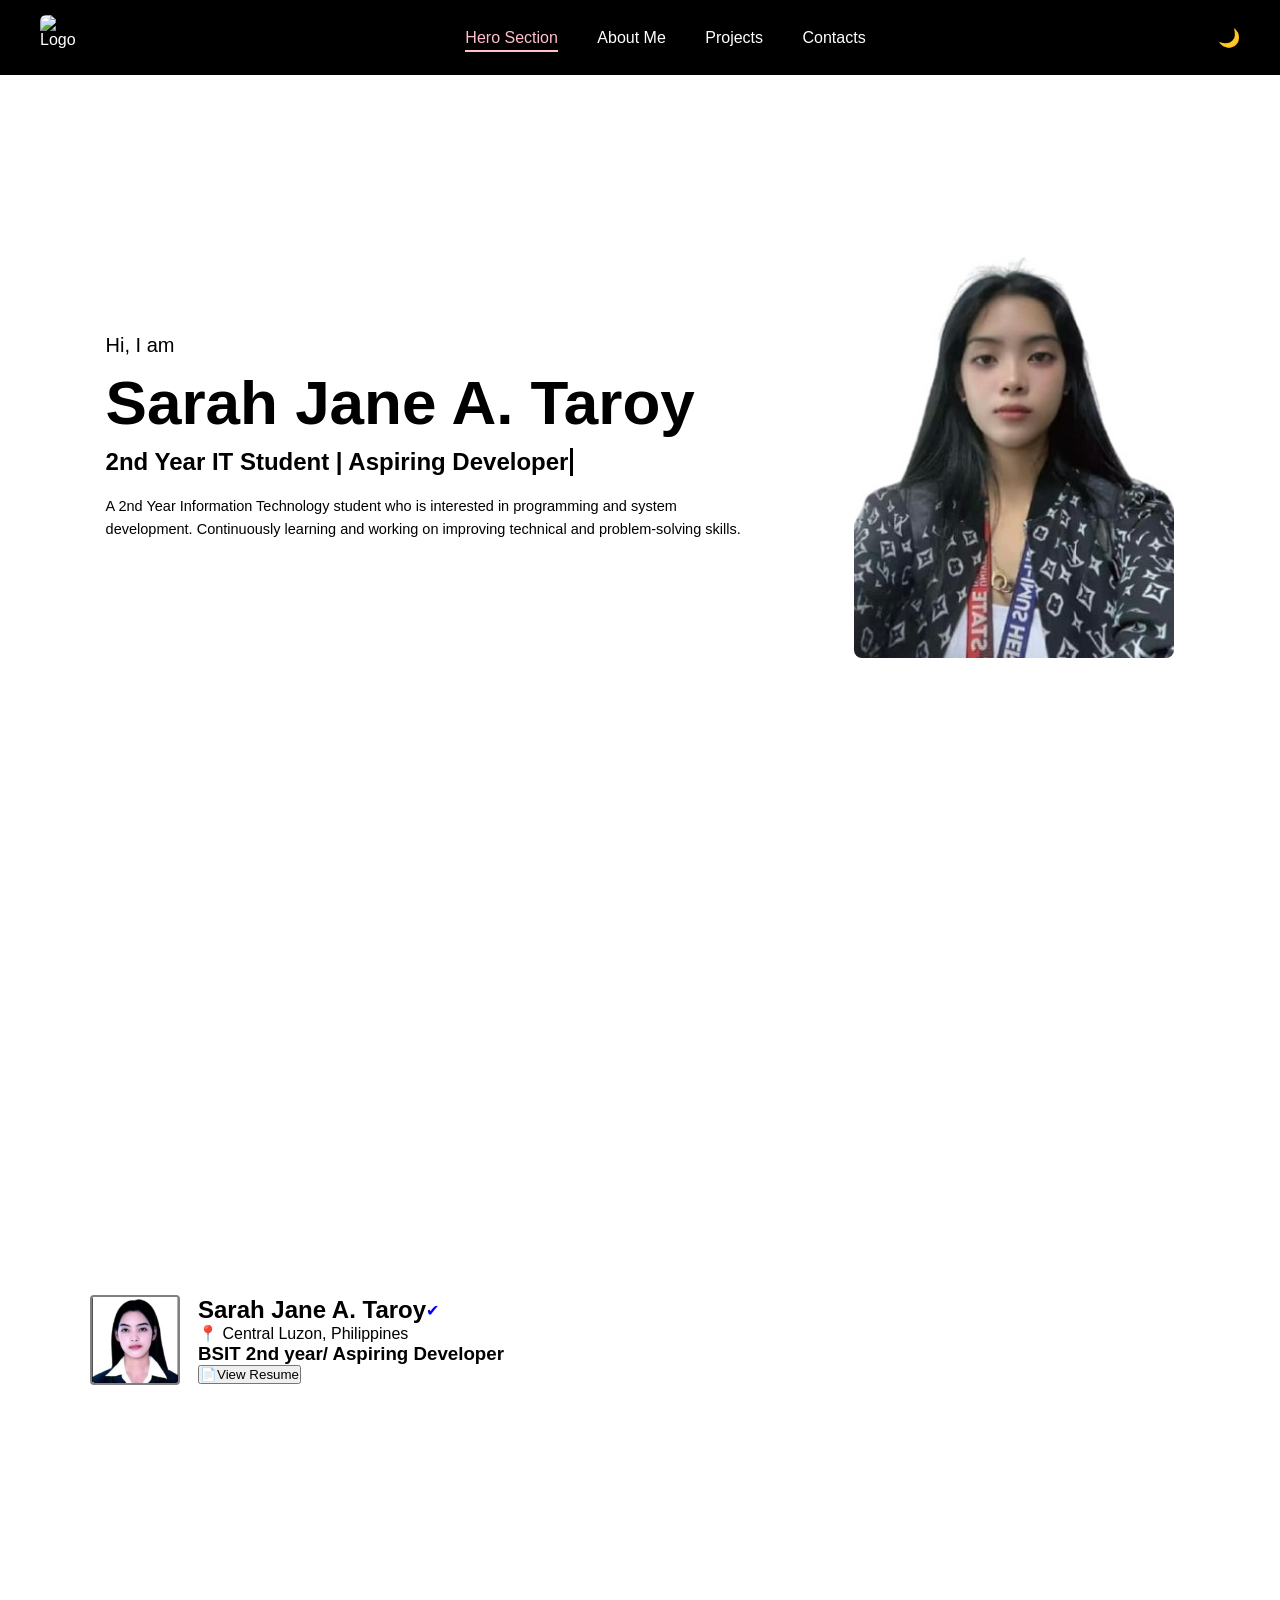
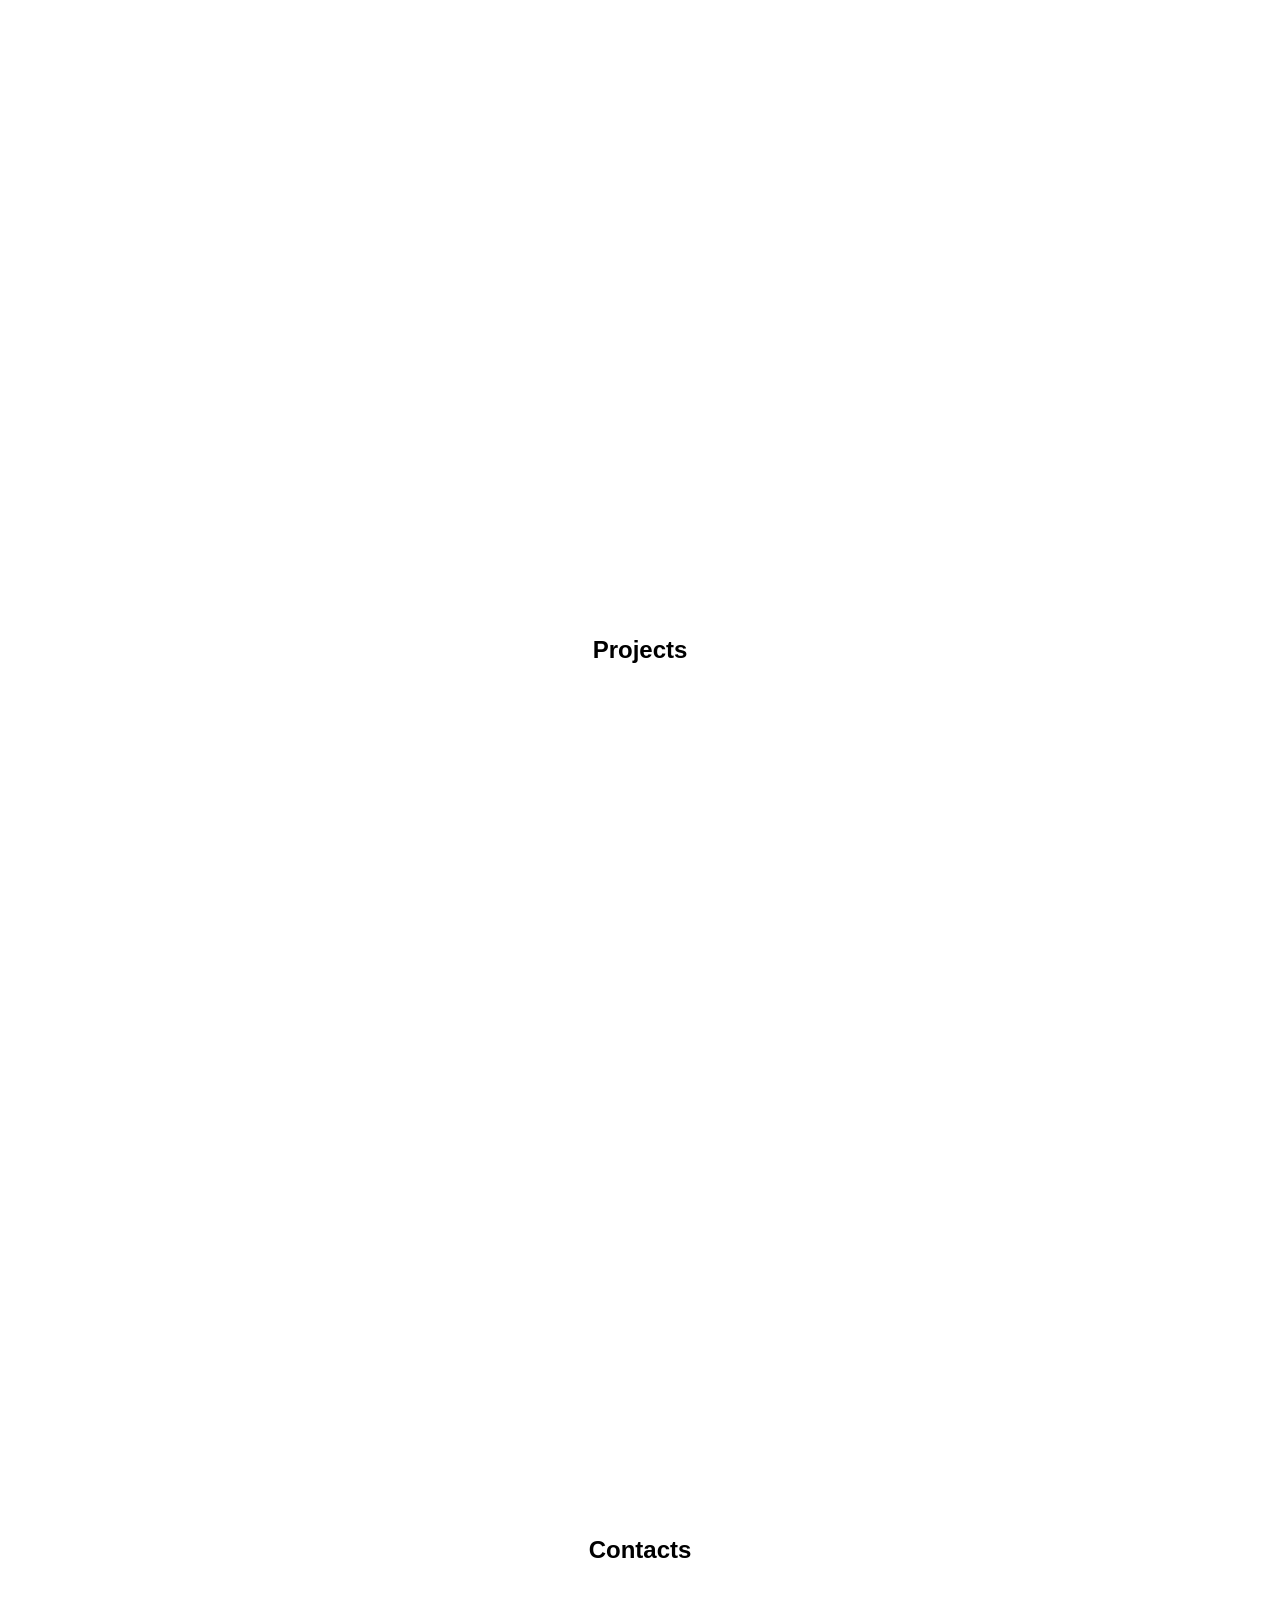
==== HeroSection.html @ 04fd535c "Fourth Commits, I already starting my About me" ====
<!DOCTYPE html>
<html lang="en">
<head>
  <meta charset="UTF-8">
  <meta name="viewport" content="width=device-width, initial-scale=1.0">
  <title>Portfolio Website</title>

  <link rel="stylesheet" href="HeroSection.css">
</head>

<body>

  <header>
    <!--Para sa logo ng nav--> 
    <div class="logo">
      <img src="sj.png" alt="Logo">
    </div>
    <!--Para sa Nav-->
    <nav>
      <a href="#hero" class="active">Hero Section</a>
      <a href="#about">About Me</a>
      <a href="#projects">Projects</a>
      <a href="#contacts">Contacts</a>
    </nav>

    <!--Dark Mode Buttton-->
    <div class="right">
      <button id="toggleTheme">🌙</button>
    </div>

  </header>

  <!--Left side-->
  <section id="hero">

    <div class="hero">

      <div class="hero-left">

        <p class="intro animate-left">Hi, I am</p>

        <h1 class="name animate-up">
          Sarah Jane A. Taroy
        </h1>

        <h3 class="role typing">
          2nd Year IT Student | Aspiring Developer
        </h3>

        <p class="desc animate-left delay">
          A 2nd Year Information Technology student who is interested
          in programming and system development. Continuously learning
          and working on improving technical and problem-solving skills.
        </p>

      </div>

      <!--Right side-->
      <div class="hero-right">
         <div class="image-box">
        <img src="Sarah.jpg" alt="Profile Picture">
         </div>
       </div>
    </div>
  </section>

  <!--About Section-->
  <section id="about">
    <div class="about-container"> 
      <div class="profile-top reveal">
        <img src="Jane.jpg" alt="">
        <div class="profile-info">

          <div class="name-row">
            <h1>Sarah Jane A. Taroy</h1>
            <span class="verified">✔</span>
          </div>

          <p class="location">📍 Central Luzon, Philippines</p>
          <h3>BSIT 2nd year/ Aspiring Developer</h3>

          <button class="resume-btn">
            📄View Resume
          </button>
          
        </div>
      </div>
    </div>
    
  </section>

  <!--Project Section-->
  <section id="projects">
    <h1>Projects</h1>
  </section>

  <!--Contact Section-->
  <section id="contacts">
    <h1>Contacts</h1>
  </section>

  <script src="HeroSection.js"></script>

</body>
</html>
---- HeroSection.css ----
* {
  margin: 0;
  padding: 0;
  box-sizing: border-box;
  font-family: Arial, sans-serif;
  scroll-behavior:smooth;
}
/*dark mode*/
body {
  background: white;
  color: black;
  transition: 0.4s ease;
  overflow-x:hidden;
}

/*Light mode*/
body.dark {
  background: black;
  color: white;
}

/*header*/
header {
  position: fixed;
  top: 0;
  left: 0;
  width: 100%;
  padding: 15px 40px;
  backdrop-filter:blur(10px);
  background: black;
  color:white;
  display: flex;
  justify-content: space-between;
  align-items: center;
  z-index: 100;
}
/*header light mode*/
body.dark header {
  background: #444444 !important;
  color: black;
}

/*logo*/
.logo {
  display: flex;
  align-items: center;
}

.logo img {
  width: 38px;
  height: 45px;
  object-fit: contain;
  border-radius: 6px;
  transition: 0.4s;
}

.logo img:hover {
  transform: scale(1.1) rotate(5deg);
}

/*right button*/
.right {
  display: flex;
  gap: 10px;
}
/*para sa dark mode*/
#toggleTheme {
  border: none;
  background: none;
  font-size: 18px;
  cursor: pointer;
  transition: 0.3s;
  color: white;
}

body.dark #toggleTheme {
  color: white;
}

#toggleTheme:hover {
  transform: rotate(180deg);
}

/*navigation*/
nav a {
  position: relative;
  color: white;
  text-decoration: none;
  margin-left: 35px;
  font-weight: 400;
  opacity:0;
  transform: translate(-20px);
  animation: navFade 0.8s forwards;
}
body.dark nav a {
  color: white;
}
nav a:nth-child(1) {
  animation-delay: 0.2s;
}
nav a:nth-child(2) {
  animation-delay: 0.4s;
}
nav a:nth-child(3) {
  animation-delay: 0.6s;
}
nav a:nth-child(4) {
  animation-delay: 0.8s;
}

@keyframes navFade {
  to {
    opacity: 1;
    transform: translateY(0);
  }
}

/*underline*/
nav a::after {
  content: "";
  position: absolute;
  left: 0;
  bottom: -6px;
  width: 0%;
  height: 2px;
  background: pink;
  transition: 0.4s ease;
}
/*ito yung nav pag ni click mag auto pink*/
nav a:hover {
  color: pink !important;
}
/*hover*/
nav a:hover::after {
  width: 100%;
}

/*active section*/
nav a.active::after {
  width: 100%;
}

nav a:hover,
nav a.active {
  color: pink;
}

/*sections ito yung parang line sa gilid*/
section {
  min-height: 100vh;
  display: flex;
  justify-content: center;
  align-items: center;
  background: white;
  transition: 0.4s ease;
  padding:50px 2%; /*para sa text at picture*/
}

/*light mode sections*/
body.dark section {
  background: black;
  color: white;
}

/*active nav fix still visible*/
body.dark nav a.active {
  color: pink;
}

/*Hero sections-----*/
.hero {
  display: flex;
  justify-content: space-between;
  align-items: center;
  padding: 80px;
  background: #fff;
  transition: 0.4s;
  width: 100%;
  gap:60px;
}

.hero:hover {
  transform: translateY(-3px);
}

/*left side*/
.hero-left {
  max-width: 650px; /*agwat ng text at img*/
}

/*hero text*/
.intro {
  font-size: 20px;
  margin-bottom: 10px;
}

.name {
  font-size: 62px;
  font-weight: bold;
  margin-bottom: 10px;
}

 .role {
  font-size: 24px;
  font-weight: 600;
  margin-bottom: 15px;
  color: black;
  white-space: nowrap;
  overflow: hidden;
  border-right:3px solid black;
  width:0;
  display:inline-block;
  animation: typing 4s steps(40, end) forwards,
  blink .7s infinite;
}
body.dark .role {
  color: white;
  border-right: 3px solid white;
}

.desc {
  font-size: 19px;
  line-height: 1.8;
  color: #555;
}

.animate-left {
  opacity: 0;
  transform: translateX(-60px);
  animation: slideLeft 1s ease forwards;
}

.animate-up {
  opacity: 0;
  transform: translateY(50px);
  animation: slideUp 1s ease forwards;
}

.delay {
  animation-delay: 0.8s;
}

@keyframes slideLeft {
  to {
    opacity: 1;
    transform: translateX(0);
  }
}

@keyframes slideUp {
  to {
    opacity: 1;
    transform: translateY(0);
  }
}

/*typings and blink*/
@keyframes typing {
  from {
    width: 0;
  }

  to {
    width: 35ch;
  }
}

@keyframes blink {
  50% {
    border-color: transparent;
  }
}
/*para sa font size*/
.hero-left .desc {
  font-size: 14.5px;
  color: black;
  line-height: 1.6;
  margin-bottom: 25px;
}

/*right image*/
.hero-right img {
  width: 320px;
  height: 420px;
  object-fit: cover;
  border-radius: 8px;
  transition: transform 0.3s ease;
}

.hero-right img:hover {
  transform: scale(1.05) rotate(-1deg);
}

/*dark mode, at may line sa gilid*/
body.dark .hero {
  background: black;
}

body.dark .hero .desc {
  color: #ccc;
}

/*responsive*/
@media (max-width: 768px) {
  .hero {
    flex-direction: column-reverse;
    text-align: center;
  }
  .name {
    font-size:18px;
    margin:auto;
  }

  .image-box{
    width:260px;
    height:340px;
  }
  nav{
    display:none;
  }
}

/*ABOUT SECTION-----------------*/
/*Container to ng buong AS*/
#about{
  min-height:100vh;
  display:flex;
  justify-content:center;
  align-items:center;
  padding:80px 5%;
}

/*Main Container(Wrapper ng buong content sa AS)*/
.about-container{
  width:100%;
  max-width:1100px;
  margin:auto;
}

/*Profile Top(Top part: image + name +info)*/
.profile-top{
  display:flex;
  align-items:center;
  gap:18px;
  margin-bottom:20px;

  opacity:0;
  transform:translateY(-40px);
  animation:fadeDown 1s ease forwards;
}

/*Profile Image*/
.profile-top img{
  width:90px;
  height:90px;
  object-fit:cover;
  border:2px solid gray;
  border-radius:4px;
  transition:0.4s;
}

/*for hover effect sa image*/
.profile-top img:hover{
  transform:scale(1.05);
}
/*Name para sa check icon container*/
.name-row{
  display:flex;
  align-items:center;
  gab:10px;
}

.verified{
  color:Blue;

}

@keyframes fadeDown {
  from{
    opacity:0;
    transform:translateY(-40px);
  }

  to{
    opacity:1;
    transform:translateY(0);
  }
}

@media(max-width:900px){
  .name-row{
    justify-content:center;
  }
}
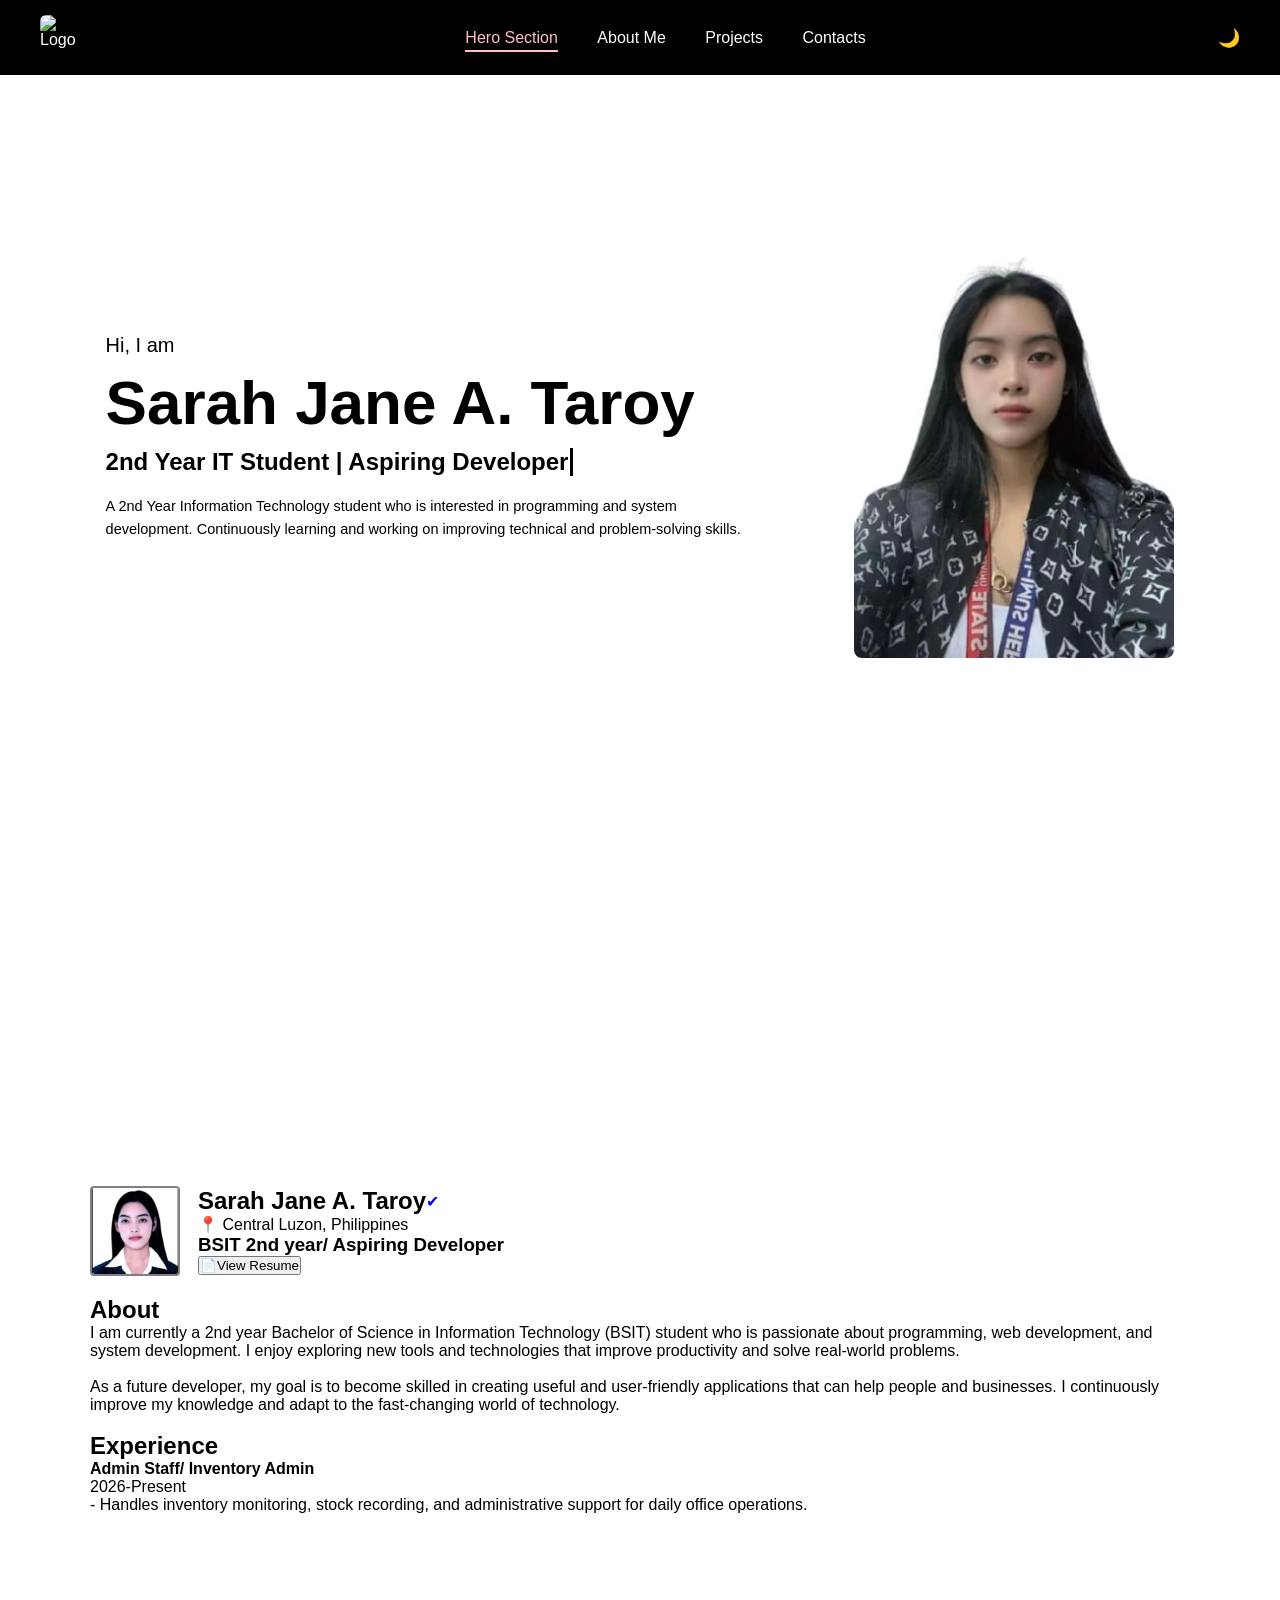
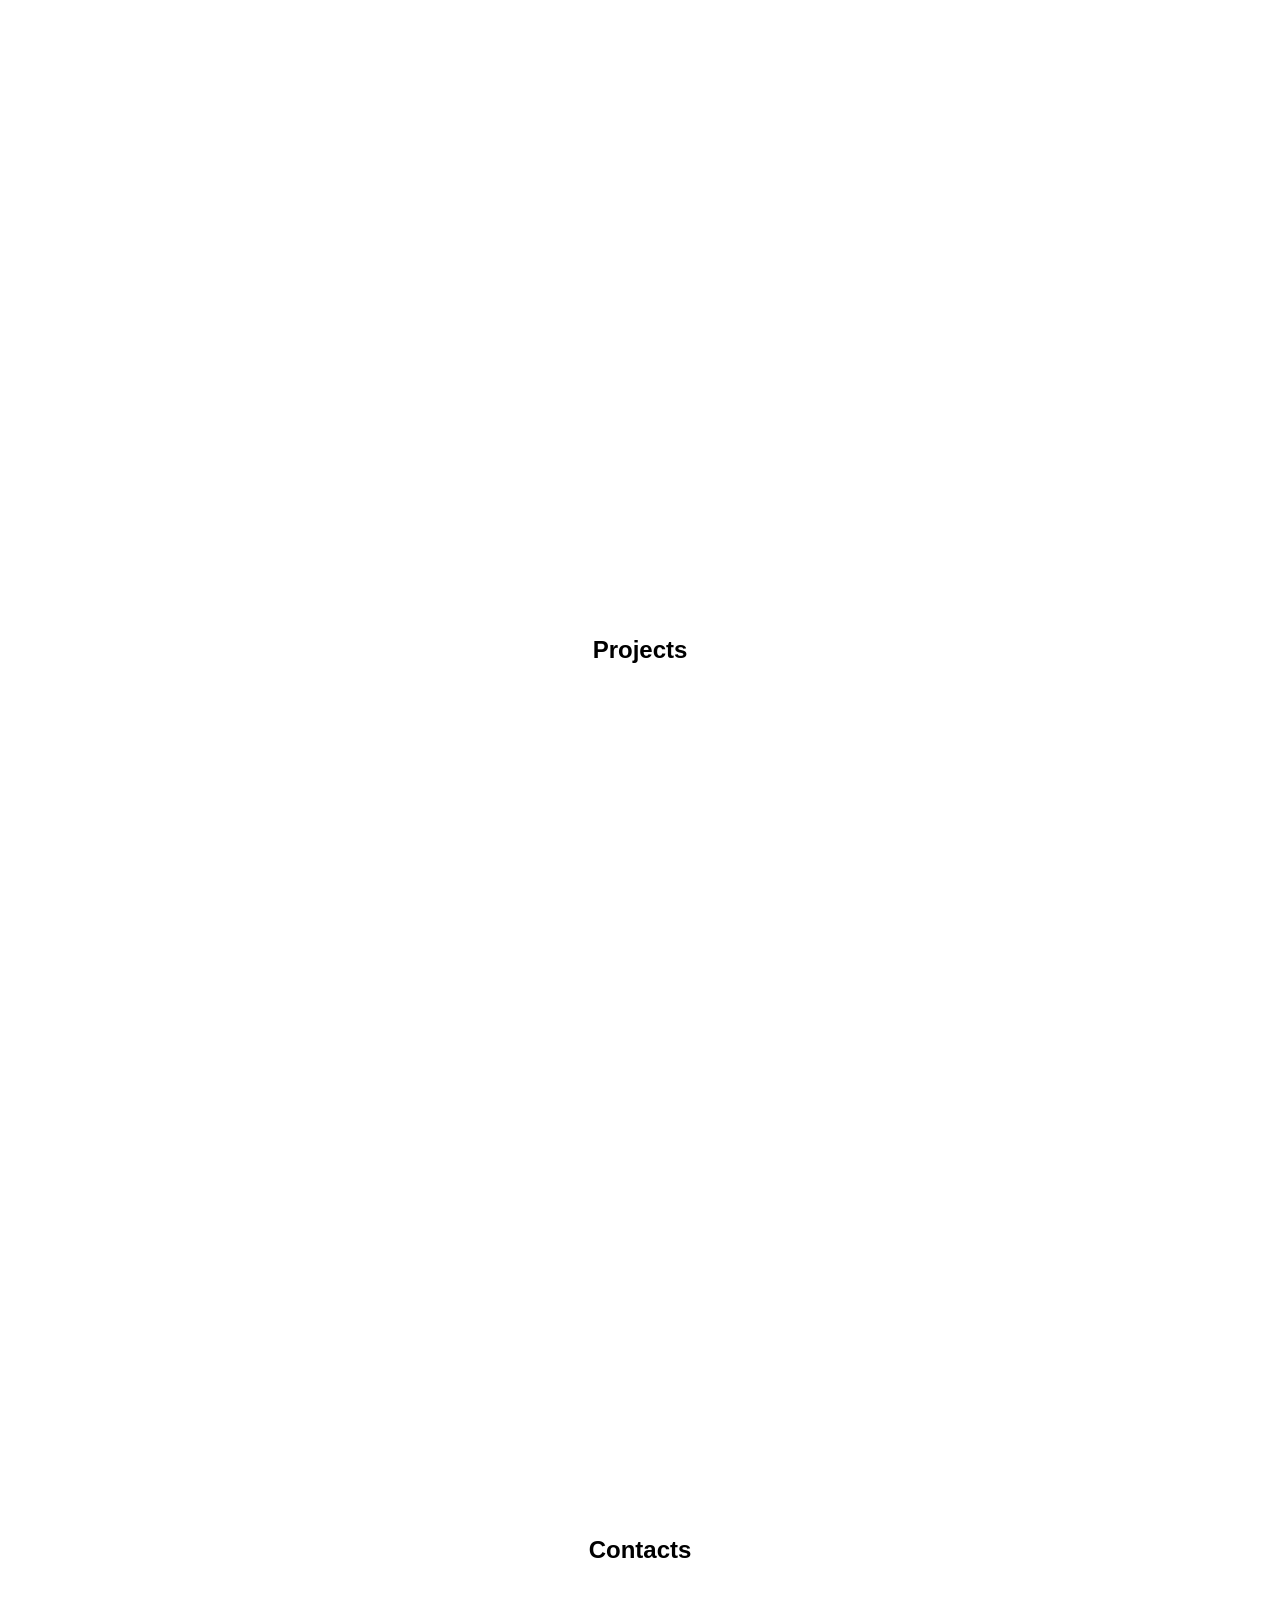
==== commit 2d829a23: "Fifth Commits, About and Experience" ====
--- a/HeroSection.html
+++ b/HeroSection.html
@@ -85,6 +85,39 @@
           
         </div>
       </div>
+      
+      <div class="about-grid">
+        <div class="about-card reveal-left">
+         <h2>About</h2>
+         
+         <p>
+           I am currently a 2nd year Bachelor of Science in
+          Information Technology (BSIT) student who is passionate
+          about programming, web development, and system development.
+          I enjoy exploring new tools and technologies that improve
+          productivity and solve real-world problems.
+         </p>
+
+         <br>
+         <p>
+          As a future developer, my goal is to become skilled in
+          creating useful and user-friendly applications that can
+          help people and businesses. I continuously improve my
+          knowledge and adapt to the fast-changing world of technology.
+         </p>
+         <br>
+         <h2>Experience</h2>
+         <h4>Admin Staff/ Inventory Admin</h4>
+         <span>2026-Present</span>
+         <br>
+         <p>
+           - Handles inventory monitoring, stock recording,
+          and administrative support for daily office operations.
+         </p>
+        </div>
+        
+
+      </div>
     </div>
     
   </section>
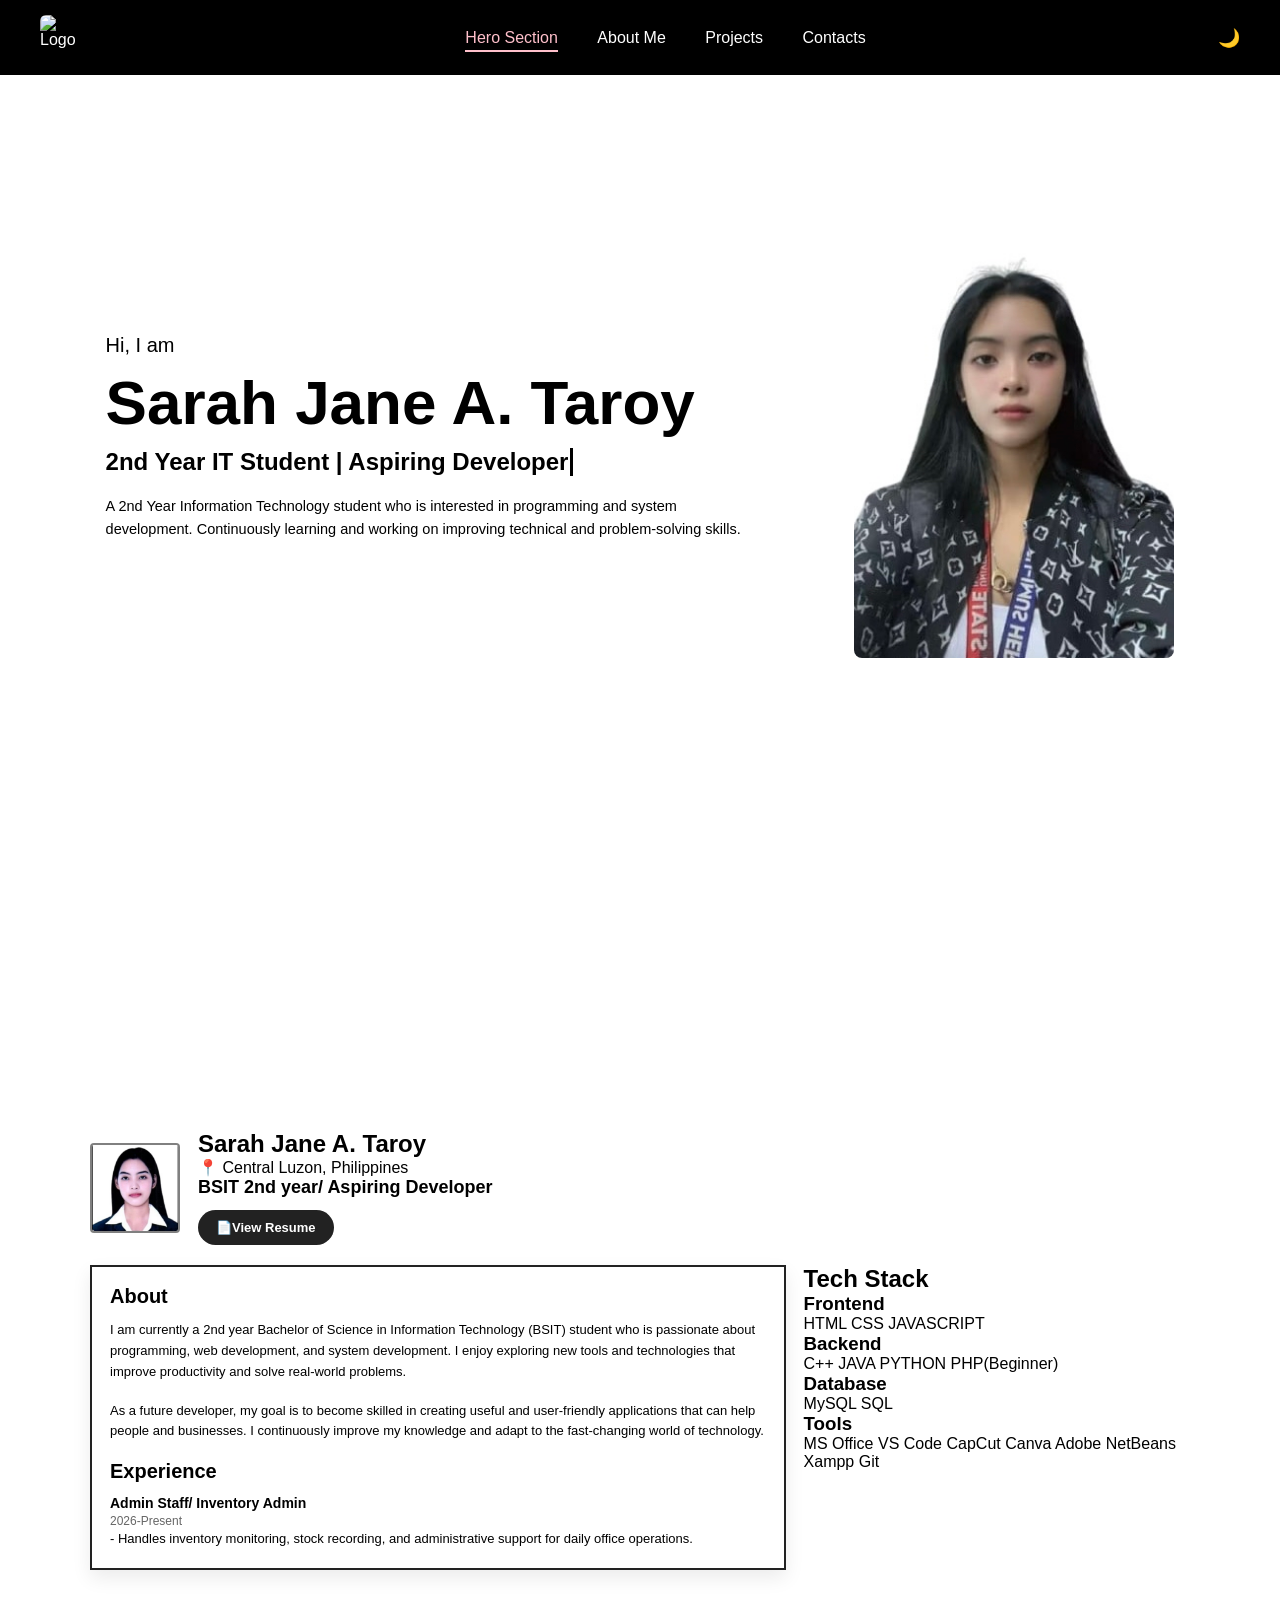
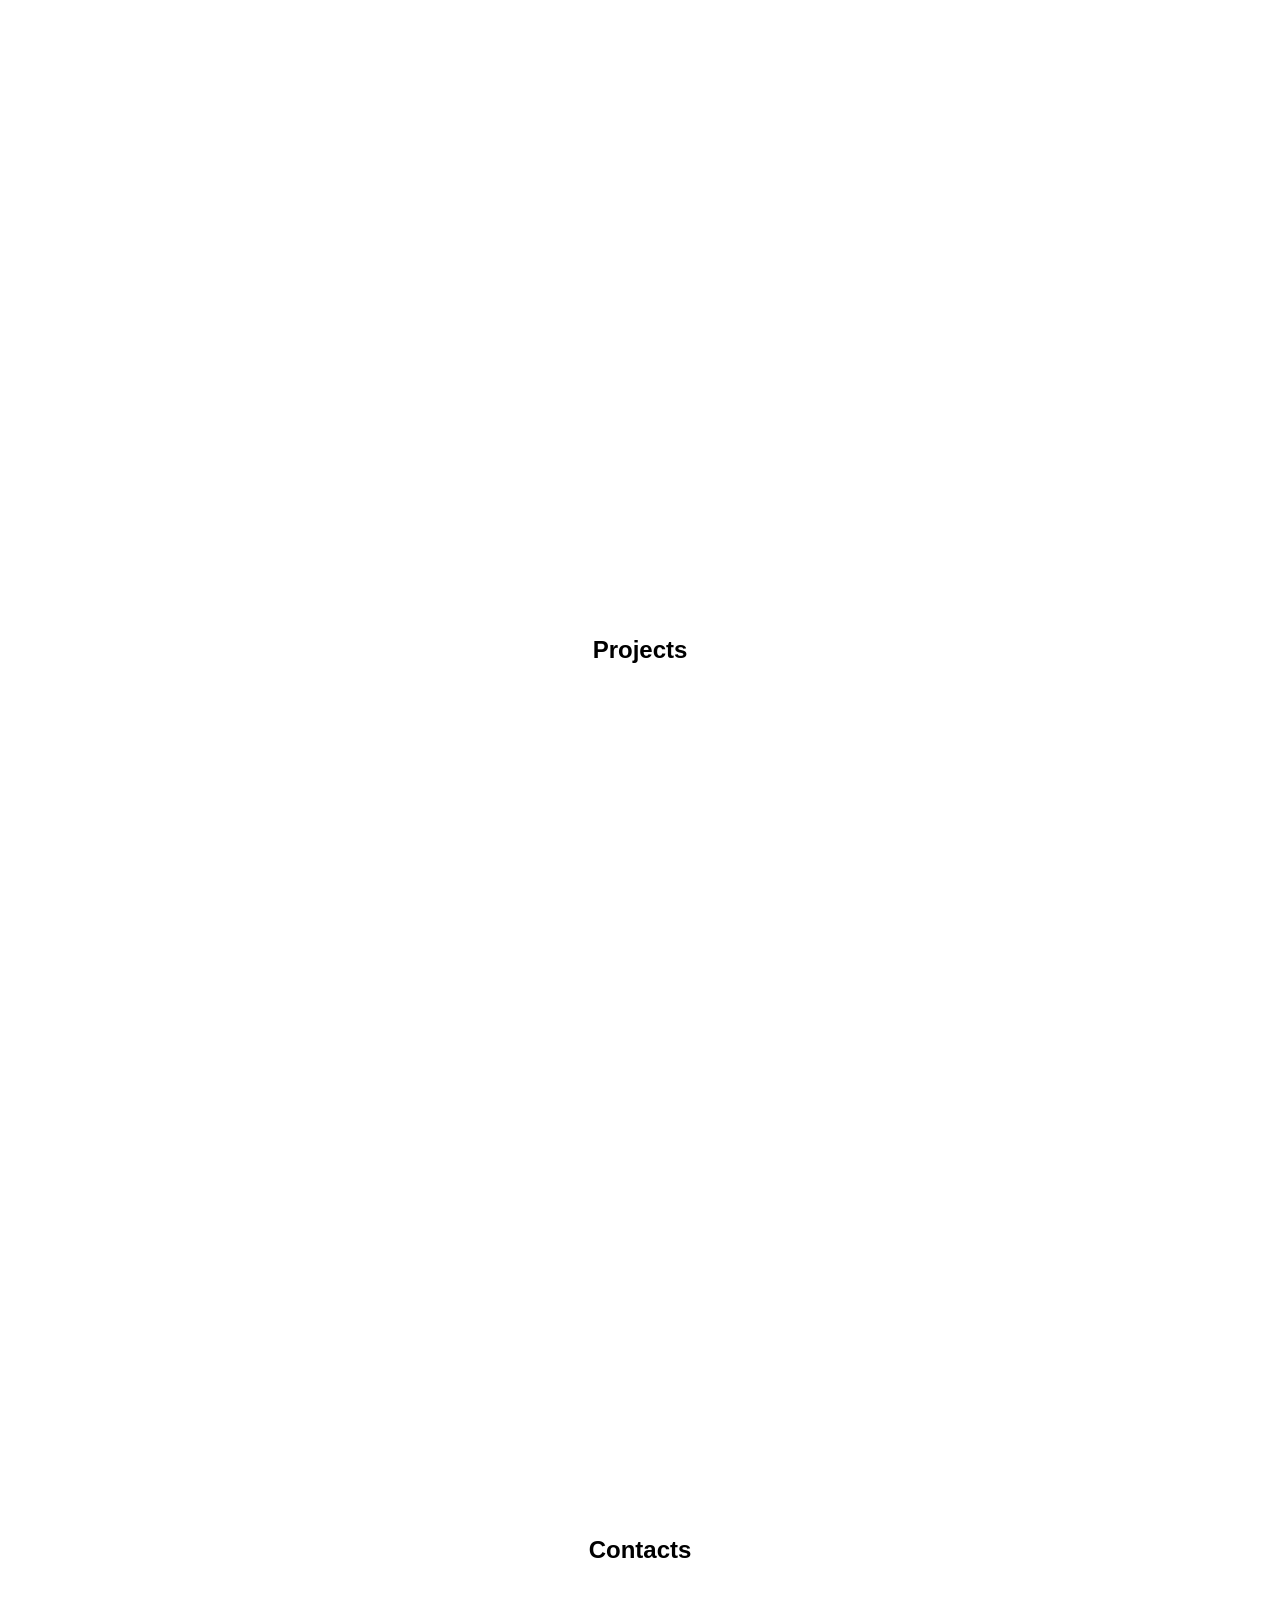
==== commit 051f8f9b: "Seven Commits,About me(Tools)" ====
--- a/HeroSection.html
+++ b/HeroSection.html
@@ -116,6 +116,54 @@
          </p>
         </div>
         
+        <div class="tech-card reveal-right">
+          <h2>Tech Stack</h2>
+      
+          <div class="stack-group">
+            <h3>Frontend</h3>
+
+            <div class="tags">
+              <span>HTML</span>
+              <span>CSS</span>
+              <span>JAVASCRIPT</span>     
+            </div>
+          </div>
+
+          <div class="stack-group">
+           <h3>Backend</h3>
+
+           <div class="tags">
+            <span>C++</span>
+            <span>JAVA</span>
+            <span>PYTHON</span>
+            <span>PHP(Beginner)</span>
+           </div>
+          </div>
+
+          <div class="stack-group">
+            <h3>Database</h3>
+
+            <div class="tags">
+              <span>MySQL</span>
+              <span>SQL</span>
+            </div>
+          </div>
+          
+          <div class="stack-group">
+            <h3>Tools</h3>
+            <div class="tags">
+              <span>MS Office</span>
+              <span>VS Code</span>
+              <span>CapCut</span>
+              <span>Canva</span>
+              <span>Adobe</span>
+              <span>NetBeans</span>
+              <span>Xampp</span>
+              <span>Git</span>
+            </div>
+          </div>
+         
+        </div>
 
       </div>
     </div>
--- a/HeroSection.css
+++ b/HeroSection.css
@@ -363,16 +363,144 @@
 .profile-top img:hover{
   transform:scale(1.05);
 }
+/*Profile Info Text---------
+Name Text*/
+.profile-info h1{
+  font-size:24px;
+  opacity:0;
+  transform:translateX(-40px);
+  animation:slideLeft 1s ease forwards;
+  animation-delay:.3s;
+}
 /*Name para sa check icon container*/
 .name-row{
   display:flex;
   align-items:center;
-  gab:10px;
+  gap:10px;
 }
 
 .verified{
   color:Blue;
-
+  font-size:18px;
+  opacity:0;
+  transform:scale(0);
+  animation:zoomIn .6s ease forwards;
+  animation-delay:.8s;
+}
+
+/*location text, gray*/
+body.dark .location{
+  color:#ccc;
+}
+/*for subtitle bsit 2nd year*/
+.profile-info h3{
+  font-size:18px;
+  opacity:0;
+  transform:translateX(-30px);
+  animation:slideLeft 1s ease forwards;
+  animation-delay:.7s;
+}
+
+.resume-btn{
+  margin-top:12px;
+  padding:10px 18px;
+  border:none;
+  border-radius:30px;
+
+  background:#222;
+  color:white;
+
+  cursor:pointer;
+
+  font-size:13px;
+  font-weight:bold;
+
+  transition:0.3s;
+
+  opacity:0;
+  transform:translateY(20px);
+  animation:fadeUp 1s ease forwards;
+  animation-delay:1s;
+
+}
+
+/*para sa button*/
+.resume-btn:hover{
+  transform:translateY(-3px);
+  background:#444;
+}
+
+/*Grid Layout------------*/
+/*layout ng About + Tech */
+.about-grid{
+  display:grid;
+  grid-template-columns:1.8fr 1fr;
+
+  grid-template-areas:
+  "about tech"
+  "about tech";
+
+  gap:18px;
+}
+
+/*About Card--------------*/
+/*sa left side (About text + Experience)*/
+
+.about-card{
+  grid-area:about;
+
+  border:2px solid #222;
+  padding:18px;
+
+  background:white;
+  box-shadow:0 8px 18px rgba(0,0,0,0.08);
+  transition:0.4s;
+}
+
+/* para sa dark mode */
+body.dark .about-card{
+  background:#111;
+  border:2px solid #444;
+}
+
+/* Hover effect */
+.about-card:hover{
+  transform:translateY(-6px);
+}
+
+/*sa About text */
+.about-card p{
+  line-height:1.6;
+  font-size:13px;
+
+  opacity:0;
+  transform:translateX(-40px);
+  animation:slideLeft 1s ease forwards;
+  animation-delay:.6s;
+}
+
+/*Experience Section--------------*/
+/*Experience title*/
+.about-card h2{
+  font-size:20px;
+  margin-bottom:12px;
+
+  opacity:0;
+  transform:translateY(20px);
+  animation:fadeUp 1s ease forwards;
+  animation-delay:.3s;
+}
+
+/*Job title*/
+.about-card h4{
+  font-size:14px;
+  margin-top:10px;
+}
+
+/*Yr text*/
+.about-card span{
+  font-size:12px;
+  color:#666;
 }
 
 @keyframes fadeDown {
@@ -387,9 +515,28 @@
   }
 }
 
+@keyframes fadeUp{
+  to{
+    opacity:1;
+    transform:translateY(0);
+  }
+}
+
 @media(max-width:900px){
   .name-row{
     justify-content:center;
   }
-}
-
+
+  .about-gid{
+    grid-template-columns:1fr;
+    grid-template-areas:
+    "about"
+    "tech";
+  }
+
+  .profile-top{
+    flex-direction:column;
+    text-align:center;
+  }
+}
+
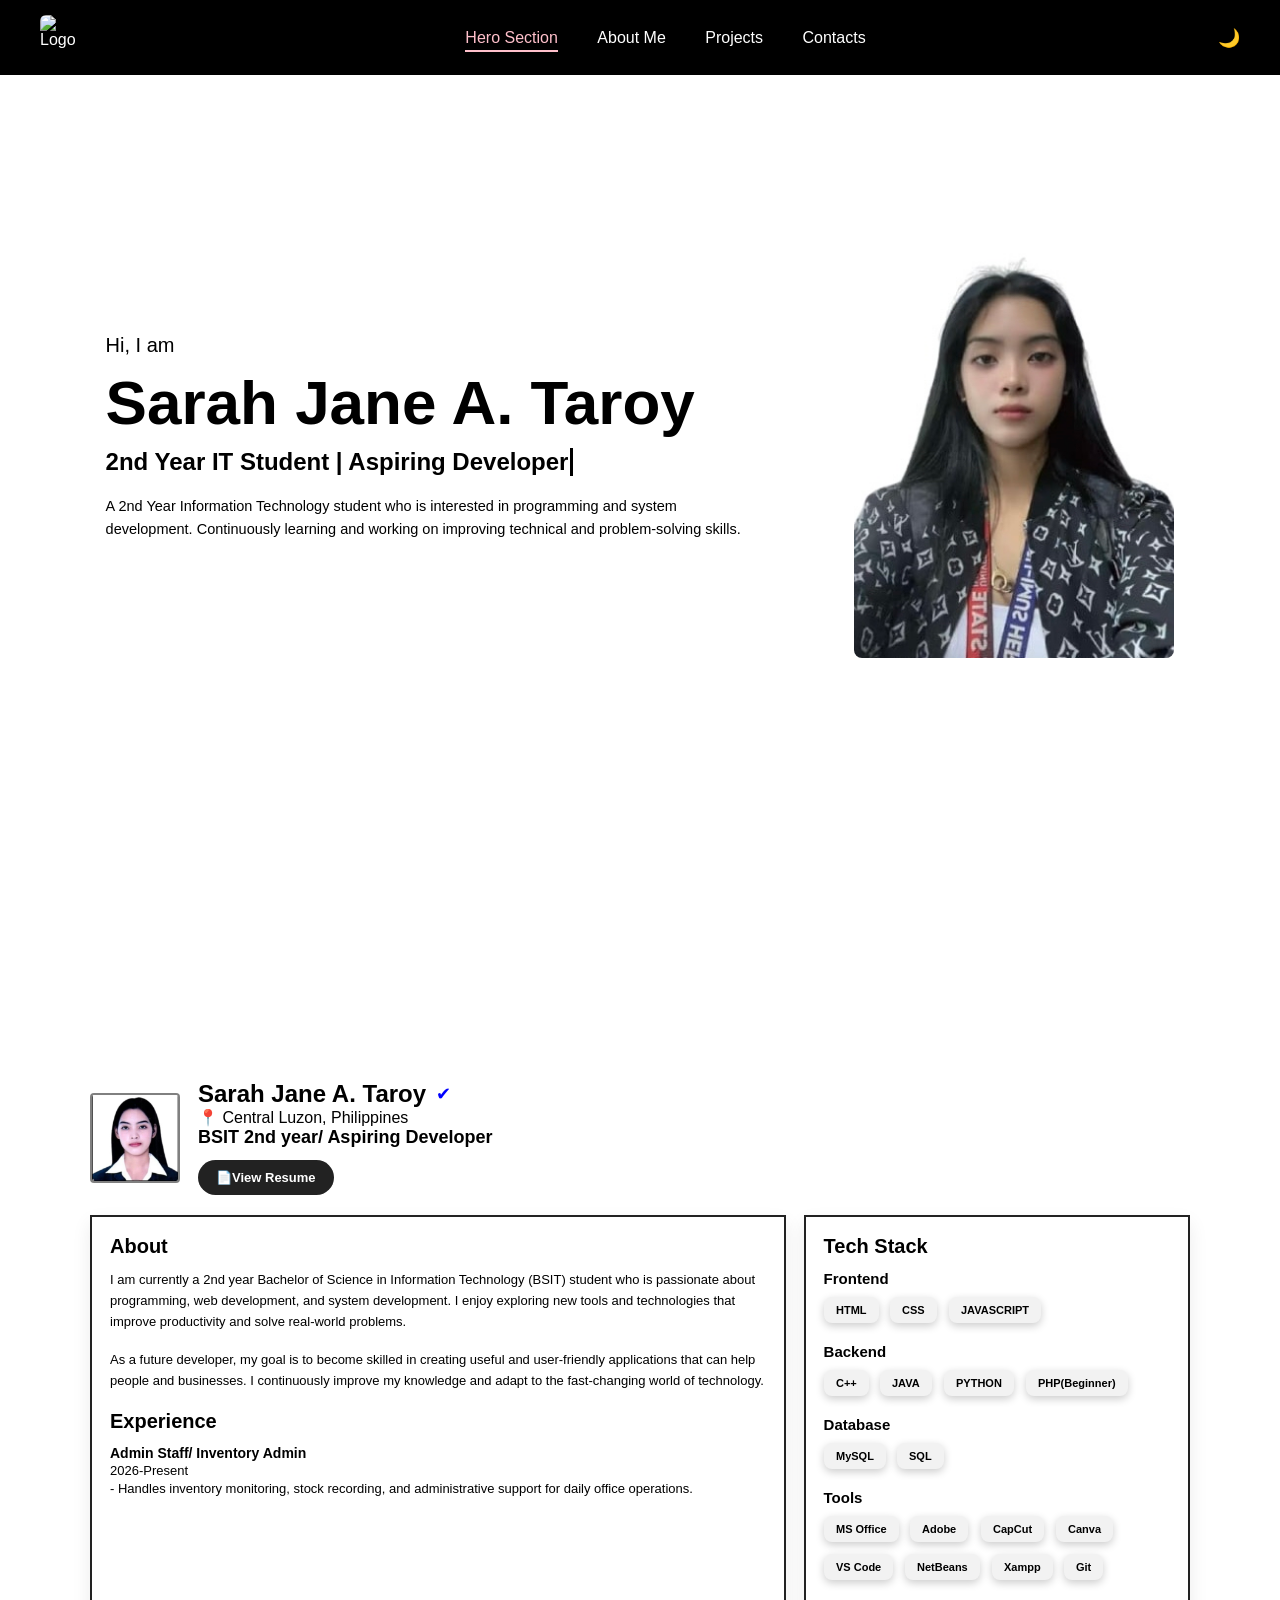
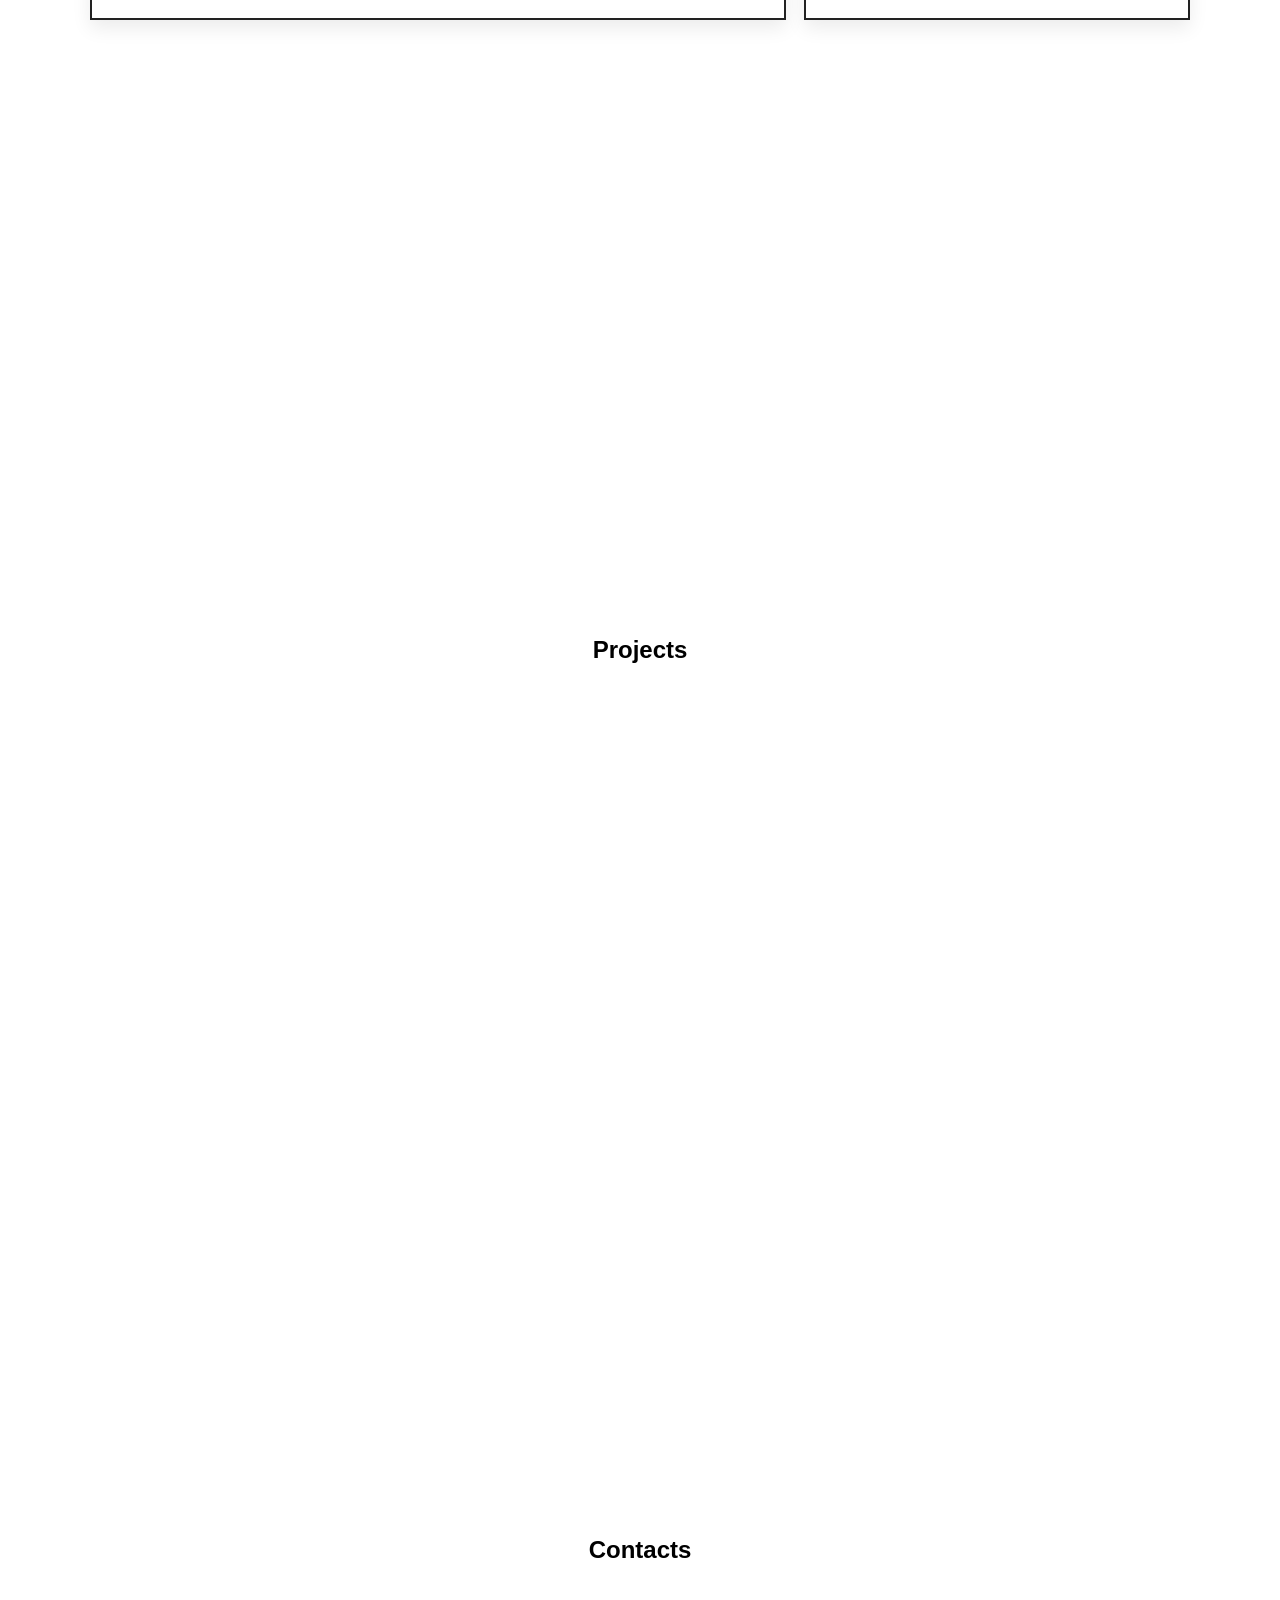
==== commit 48824d4d: "Eight Commits, About me (Tools)" ====
--- a/HeroSection.html
+++ b/HeroSection.html
@@ -153,10 +153,10 @@
             <h3>Tools</h3>
             <div class="tags">
               <span>MS Office</span>
-              <span>VS Code</span>
+              <span>Adobe</span>
               <span>CapCut</span>
               <span>Canva</span>
-              <span>Adobe</span>
+              <span>VS Code</span>
               <span>NetBeans</span>
               <span>Xampp</span>
               <span>Git</span>
--- a/HeroSection.css
+++ b/HeroSection.css
@@ -497,11 +497,95 @@
   margin-top:10px;
 }
 
-/*Yr text*/
+/*Yr text exp*/
 .about-card span{
-  font-size:12px;
-  color:#666;
-}
+  font-size:13px;
+  color:black;
+}
+
+body.dark .about-card span{
+  color:white;
+}
+
+/*Tech Card---------------------*/
+/*for right side (skills)*/
+.tech-card{
+  grid-area:tech;
+
+  border:2px solid #222;
+  padding:18px;
+  background:white;
+
+  box-shadow:0 8px 18px rgba(0,0,0,0.08);
+  transition:0.4s;
+}
+
+/*for dark mode*/
+body.dark .tech-card{
+  background:#111;
+  border:2px solid #444;
+}
+
+/*hover*/
+.tech-card:hover{
+  transform:translateY(-6px);
+}
+
+/*Tech section title*/
+.tech-card h2{
+  font-size:20px;
+  margin-bottom:12px;
+}
+/*Stack Group-----------------*/
+.stack-group{
+  margin-bottom:20px;
+}
+
+/*Title*/
+.stack-group h3{
+  margin-bottom:10px;
+  font-size:15px;
+
+  opacity:0;
+  transform:translateX(30px);
+  animation:slideRight 1s ease forwards;
+}
+/*for skill tags container */
+.tags{
+  display:flex;
+  flex-wrap:wrap;
+  gap:12px;
+}
+
+/*ito yung individual skill box */
+.tags span{
+  padding:7px 12px;
+  border-radius:8px;
+  background:#f2f2f2;
+  font-weight:bold;
+  font-size:11px;
+
+  box-shadow:0 3px 8px rgba(0,0,0,0.2);
+  transition:0.3s;
+  opacity:0;
+  transform:scale(0);
+  animation:zoomIn .6s ease forwards;
+}
+
+/*Animation*/
+.tags span:nth-child(1){animation-delay:.3s;}
+.tags span:nth-child(2){animation-delay:.5s;}
+.tags span:nth-child(3){animation-delay:.7s;}
+.tags span:nth-child(4){animation-delay:.9s;}
+
+/*Hover ng skill*/
+.tags span:hover{
+  transform:scale(1.08);
+  background:#222;
+  color:white;
+}
+
+/*Animations------------------------------*/
 
 @keyframes fadeDown {
   from{
@@ -522,6 +606,35 @@
   }
 }
 
+@keyframes slideLeft{
+  to{
+    opacity:1;
+    transform:translateX(0);
+  }
+}
+
+@keyframes slideRight{
+  to{
+    opacity:1;
+    transform:translateX(0);
+  }
+}
+
+@keyframes fadeDown{
+  to{
+    opacity:1;
+    transform:translateY(0);
+  }
+}
+
+@keyframes zoomIn{
+  to{
+    opacity:1;
+    transform:scale(1);
+  }
+}
+
+/*Responsive-----------------------*/
 @media(max-width:900px){
   .name-row{
     justify-content:center;
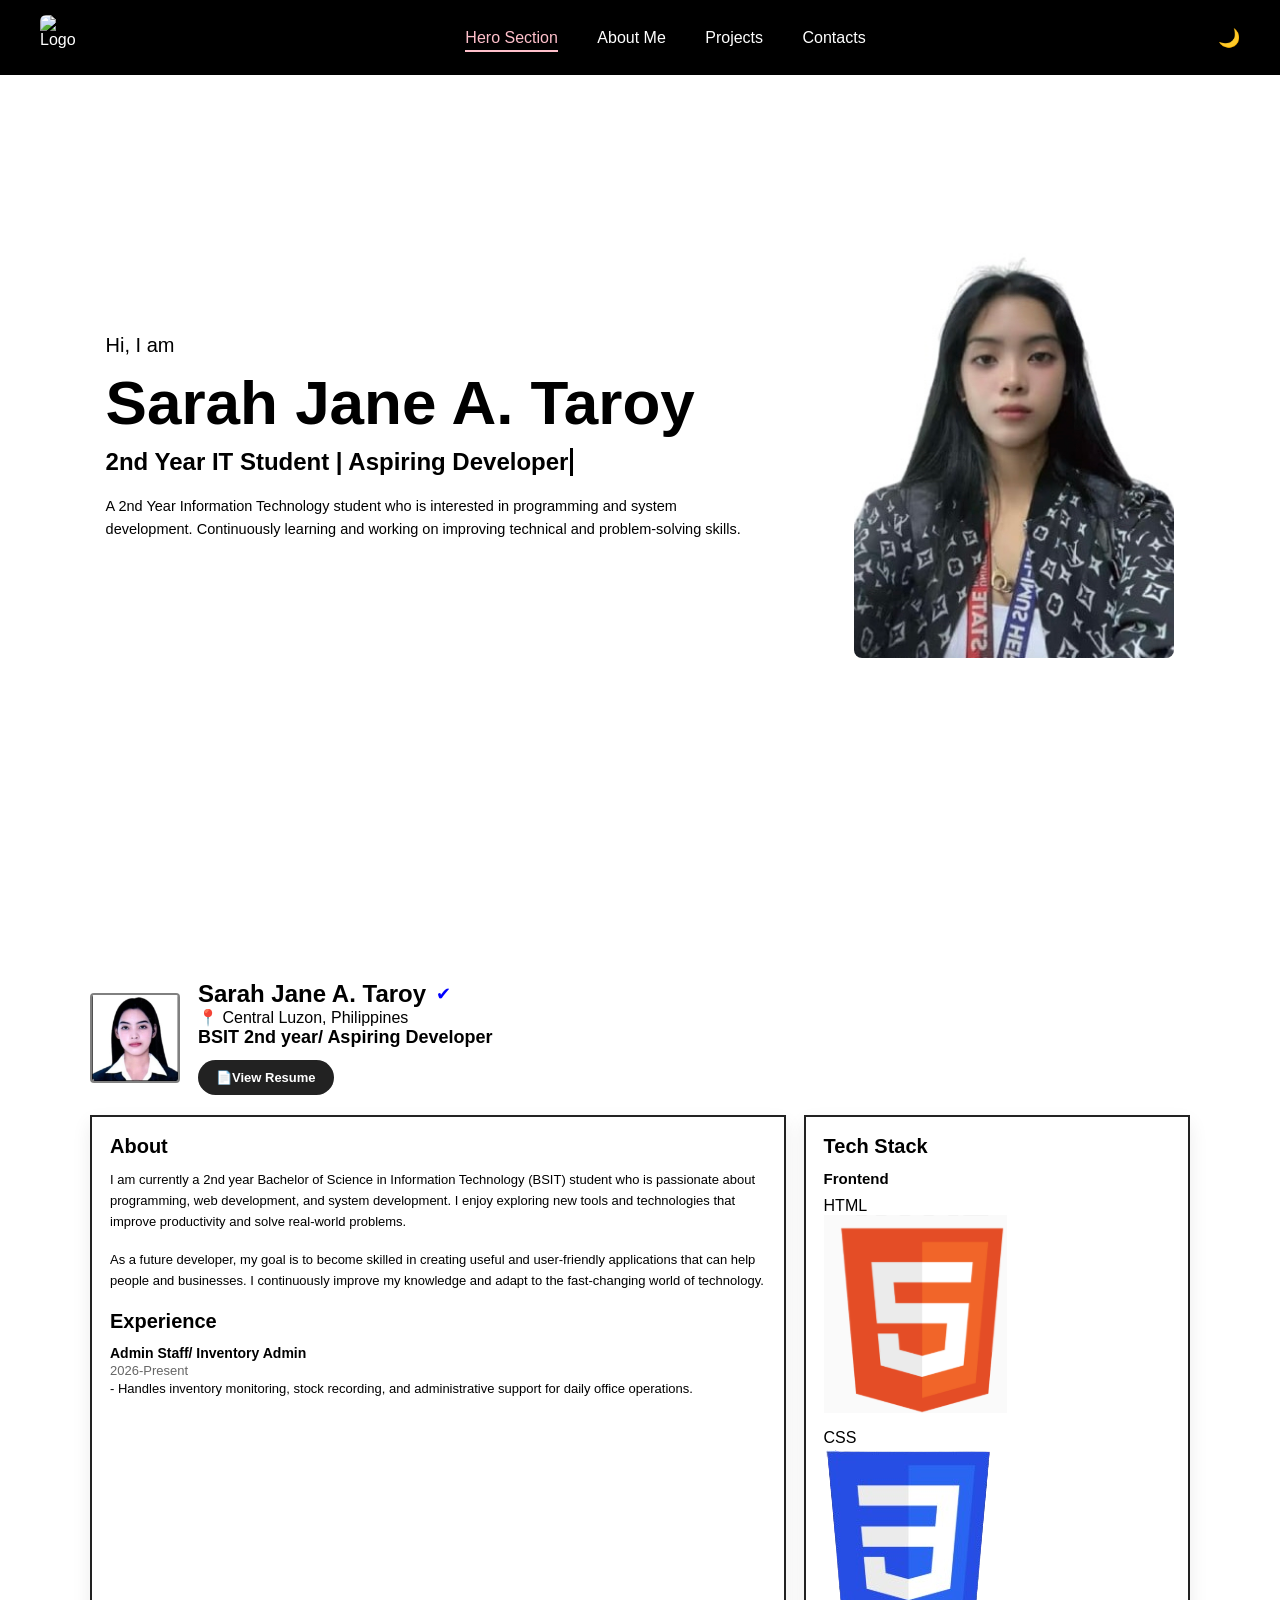
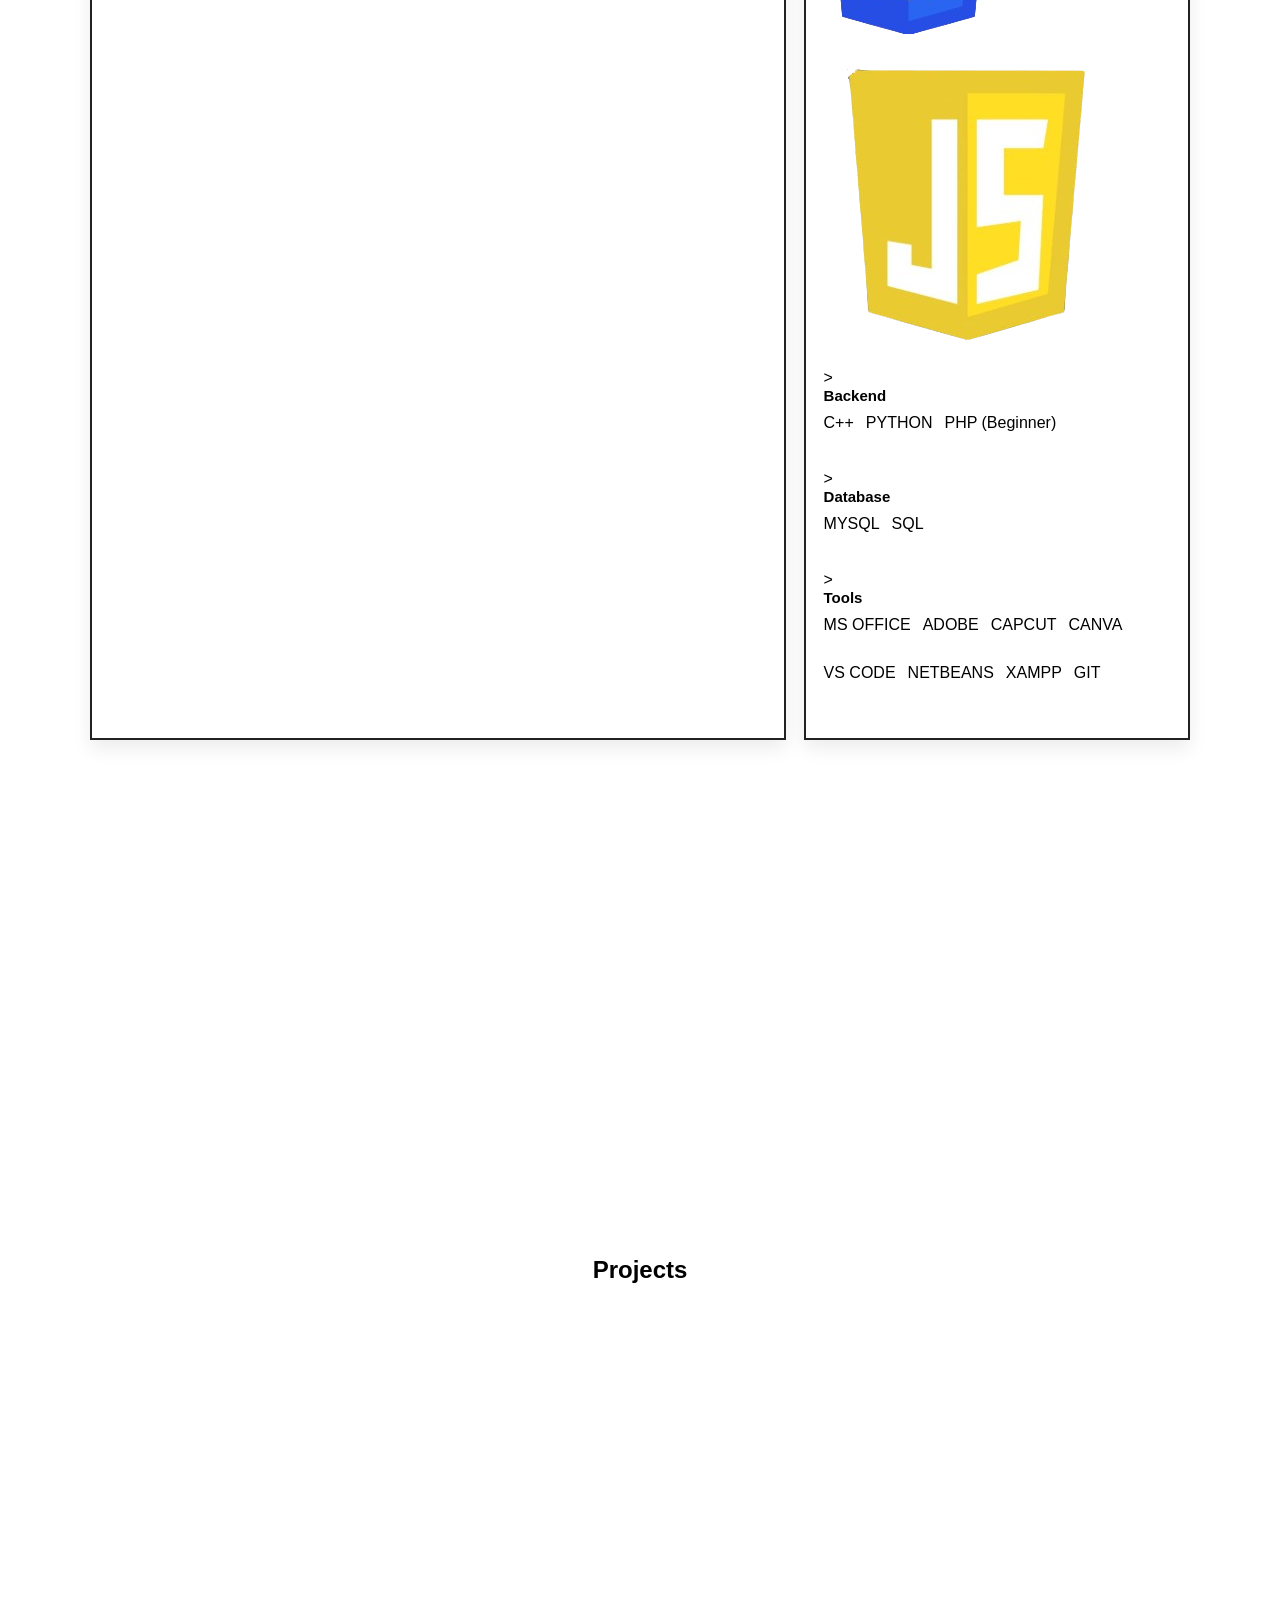
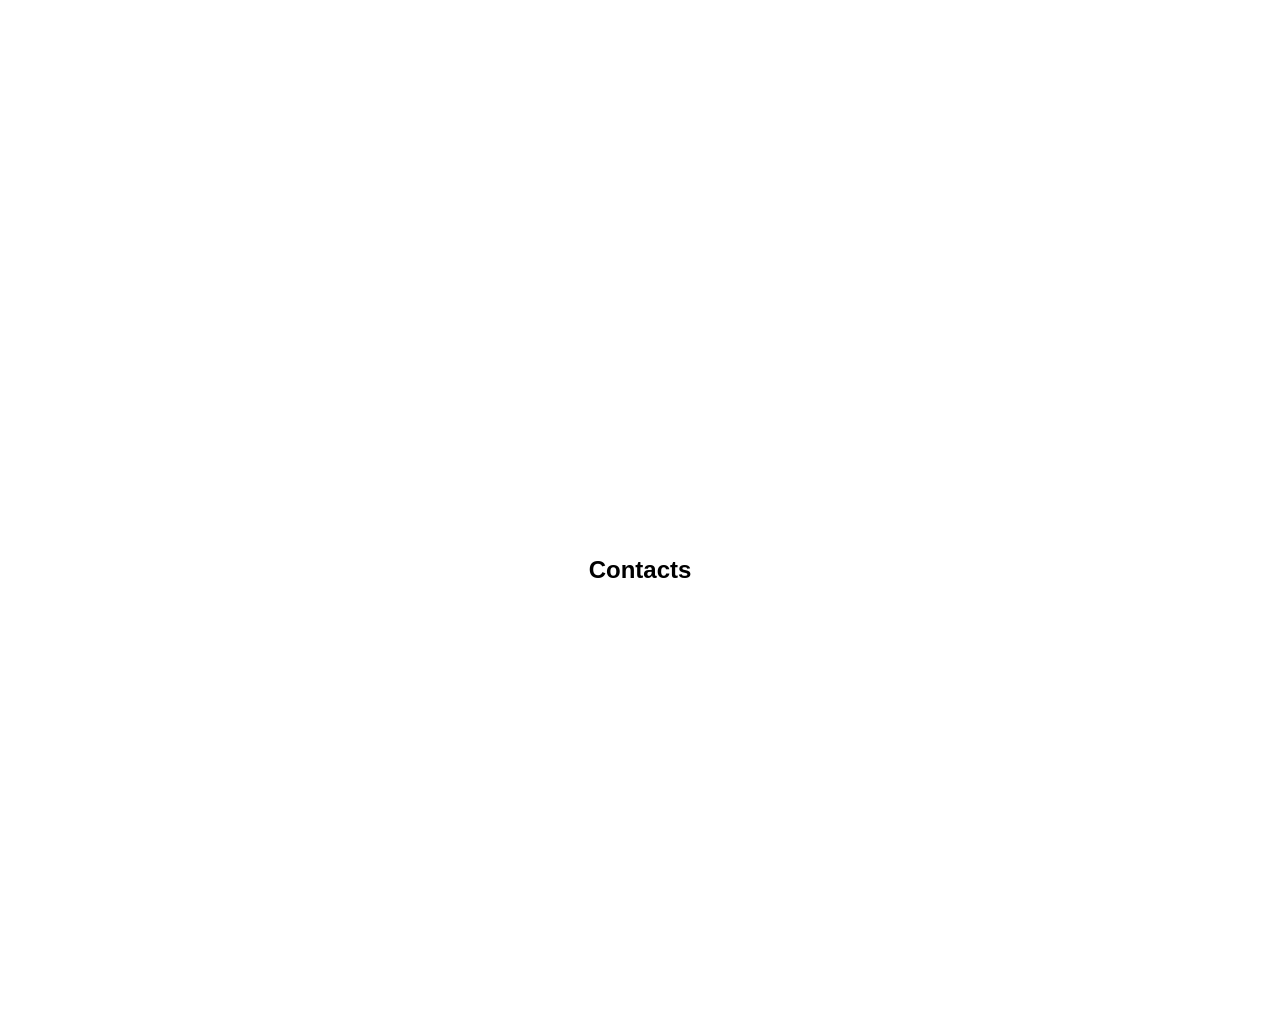
==== commit be371d5e: "Nine Commits" ====
--- a/HeroSection.html
+++ b/HeroSection.html
@@ -123,45 +123,237 @@
             <h3>Frontend</h3>
 
             <div class="tags">
-              <span>HTML</span>
-              <span>CSS</span>
-              <span>JAVASCRIPT</span>     
+
+              <div class="skill-card">
+                <div class="skill-inner">
+
+                  <div class="skill-front">
+                    HTML
+                  </div>
+
+                  <div class="skill-back">
+                    <img src="html.png" alt="">
+                  </div>
+                </div>
+              </div>
+
+              <div class="skill card">
+                <div class="skill-inner">
+
+                  <div class="skill-front">
+                    CSS
+                  </div>
+
+                  <div class="skill-back">
+                    <img src="css.png" alt="">
+                  </div>
+                </div>
+              </div>
+
+              <div class="skill-card">
+                <div class="skill-inner">
+
+                  <div class="skill-back">
+                    <img src="js.png" alt="">
+                  </div>
+                </div>
+              </div>    
             </div>
           </div>
 
+          <!--Backend-->>
           <div class="stack-group">
            <h3>Backend</h3>
 
            <div class="tags">
-            <span>C++</span>
-            <span>JAVA</span>
-            <span>PYTHON</span>
-            <span>PHP(Beginner)</span>
-           </div>
+
+            <div class="skill-card">
+              <div class="skill-inner">
+
+                <div class="skill-front">
+                  C++
+                </div>
+
+                <div class="skill-back">
+                  <img src="" alt="">
+                </div>
+             
+              </div>
+            </div>
+
+            <div class="skill-card">
+              <div class="skill-inner">
+
+                <div class="skill-front">
+                  PYTHON
+                </div>
+
+                <div class="skill-back">
+                  <img src="" alt="">
+                </div>         
+              </div>
+            </div>
+
+            <div class="skill-card">
+              <div class="skill-inner">
+
+                <div class="skill-front">
+                  PHP (Beginner)
+                </div>
+
+                <div class="skill-back">
+                  <img src="" alt="">
+                </div>         
+              </div>
+            </div>
+
           </div>
-
+        </div>
+
+          <!--Database-->>
           <div class="stack-group">
             <h3>Database</h3>
 
             <div class="tags">
-              <span>MySQL</span>
-              <span>SQL</span>
+
+             <div class="skill-card">
+              <div class="skill-inner">
+
+                <div class="skill-front">
+                  MYSQL
+                </div>
+
+                <div class="skill-back">
+                  <img src="" alt="">
+                </div>
+              </div>
+             </div>
+
+             <div class="skill-card">
+              <div class="skill-inner">
+
+                <div class="skill-front">
+                 SQL
+                </div>
+
+                <div class="skill-back">
+                  <img src="" alt="">
+                </div>
+              </div>
+             </div>
+
             </div>
           </div>
           
+          <!--Tools-->>
           <div class="stack-group">
             <h3>Tools</h3>
+
             <div class="tags">
-              <span>MS Office</span>
-              <span>Adobe</span>
-              <span>CapCut</span>
-              <span>Canva</span>
-              <span>VS Code</span>
-              <span>NetBeans</span>
-              <span>Xampp</span>
-              <span>Git</span>
-            </div>
-          </div>
+
+             <div class="skill-card">
+              <div class="skill-inner">
+
+                <div class="skill-front">
+                  MS OFFICE
+                </div>
+
+                <div class="skill-back">
+                  <img src="" alt="">
+                </div>
+              </div>
+             </div>
+
+             <div class="skill-card">
+              <div class="skill-inner">
+
+                <div class="skill-front">
+                  ADOBE
+                </div>
+
+                <div class="skill-back">
+                  <img src="" alt="">
+                </div>
+              </div>
+             </div>          
+             
+             <div class="skill-card">
+              <div class="skill-inner">
+
+                <div class="skill-front">
+                  CAPCUT
+                </div>
+
+                <div class="skill-back">
+                  <img src="" alt="">
+                </div>
+              </div>
+             </div>
+             
+             <div class="skill-card">
+              <div class="skill-inner">
+
+                <div class="skill-front">
+                  CANVA
+                </div>
+
+                <div class="skill-back">
+                  <img src="" alt="">
+                </div>
+              </div>
+             </div>
+         
+             <div class="skill-card">
+              <div class="skill-inner">
+
+                <div class="skill-front">
+                  VS CODE
+                </div>
+
+                <div class="skill-back">
+                  <img src="" alt="">
+                </div>
+              </div>
+             </div>
+             
+             <div class="skill-card">
+              <div class="skill-inner">
+
+                <div class="skill-front">
+                  NETBEANS
+                </div>
+
+                <div class="skill-back">
+                  <img src="" alt="">
+                </div>
+              </div>
+             </div>
+             
+             <div class="skill-card">
+              <div class="skill-inner">
+
+                <div class="skill-front">
+                  XAMPP
+                </div>
+
+                <div class="skill-back">
+                  <img src="" alt="">
+                </div>
+              </div>
+             </div>
+ 
+             <div class="skill-card">
+              <div class="skill-inner">
+
+                <div class="skill-front">
+                  GIT
+                </div>
+
+                <div class="skill-back">
+                  <img src="" alt="">
+                </div>
+              </div>
+             </div>
          
         </div>
 
--- a/HeroSection.css
+++ b/HeroSection.css
@@ -500,11 +500,7 @@
 /*Yr text exp*/
 .about-card span{
   font-size:13px;
-  color:black;
-}
-
-body.dark .about-card span{
-  color:white;
+  color:#666;
 }
 
 /*Tech Card---------------------*/
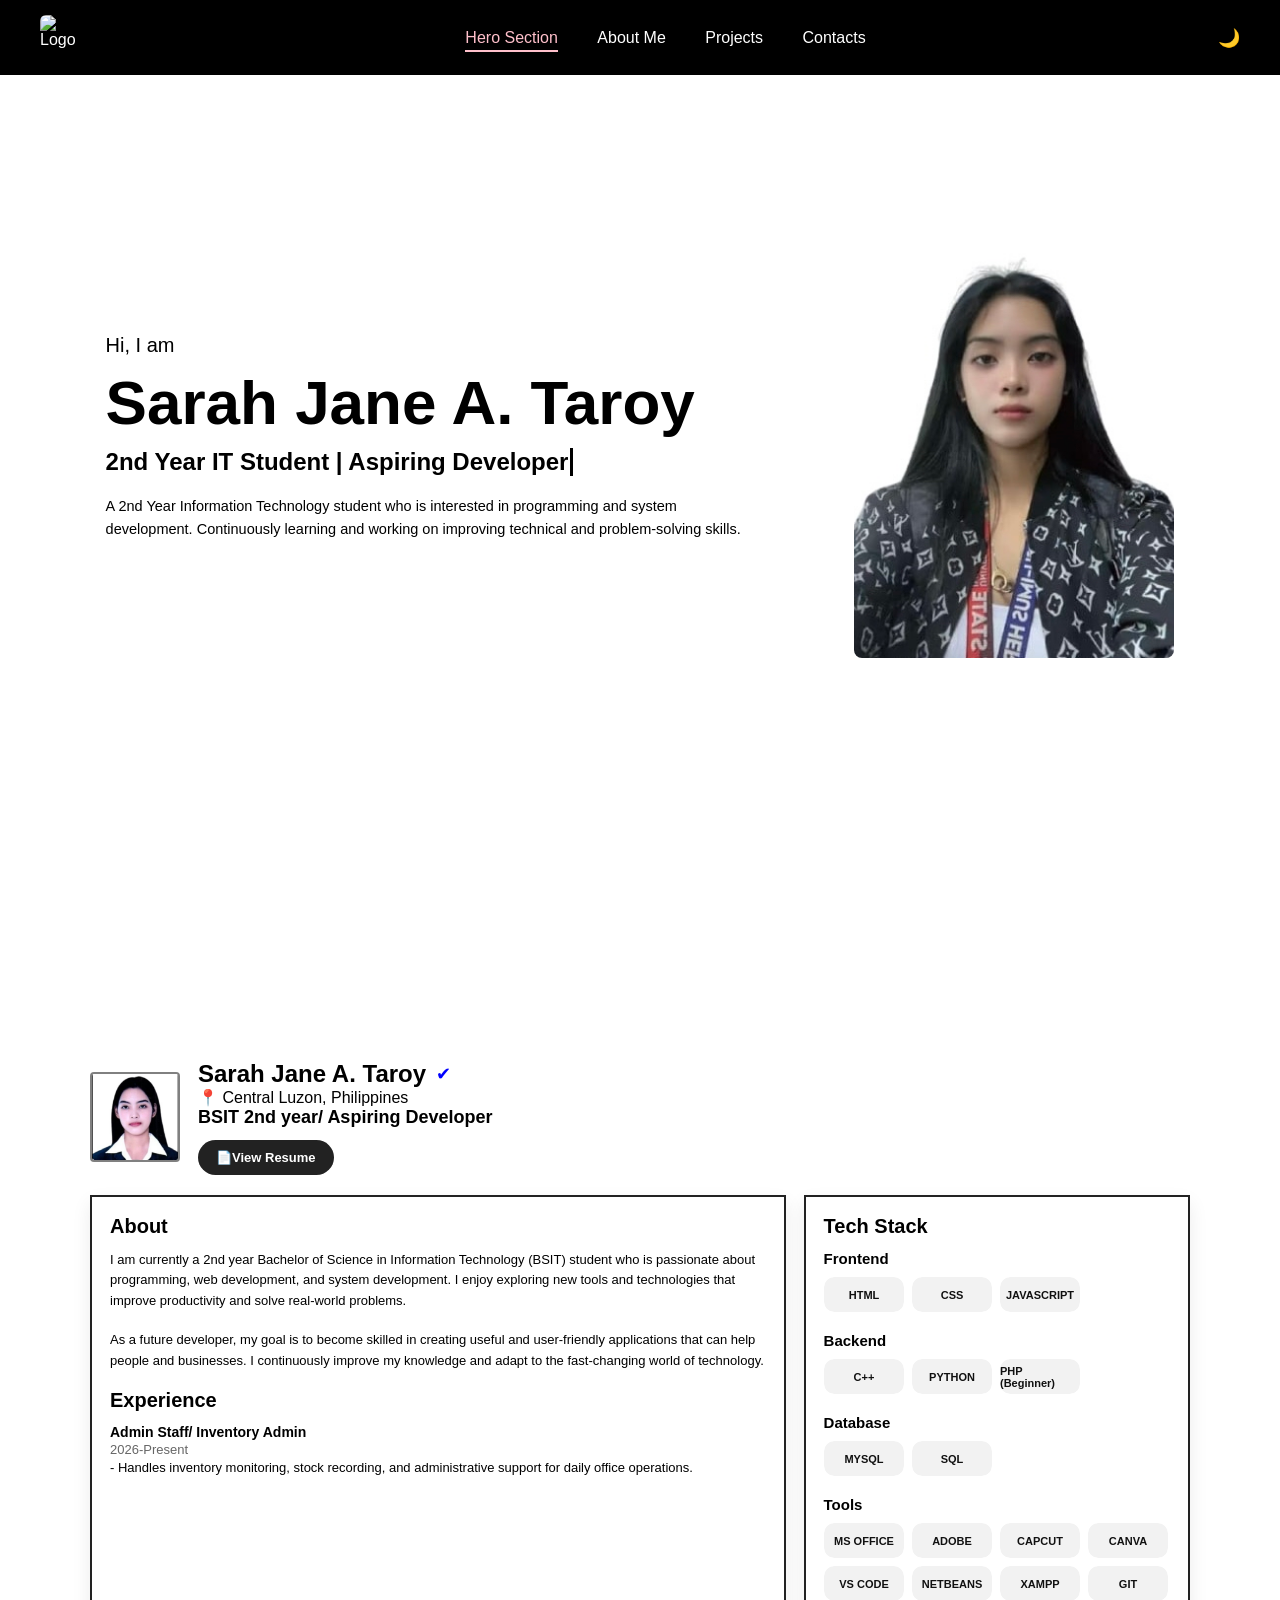
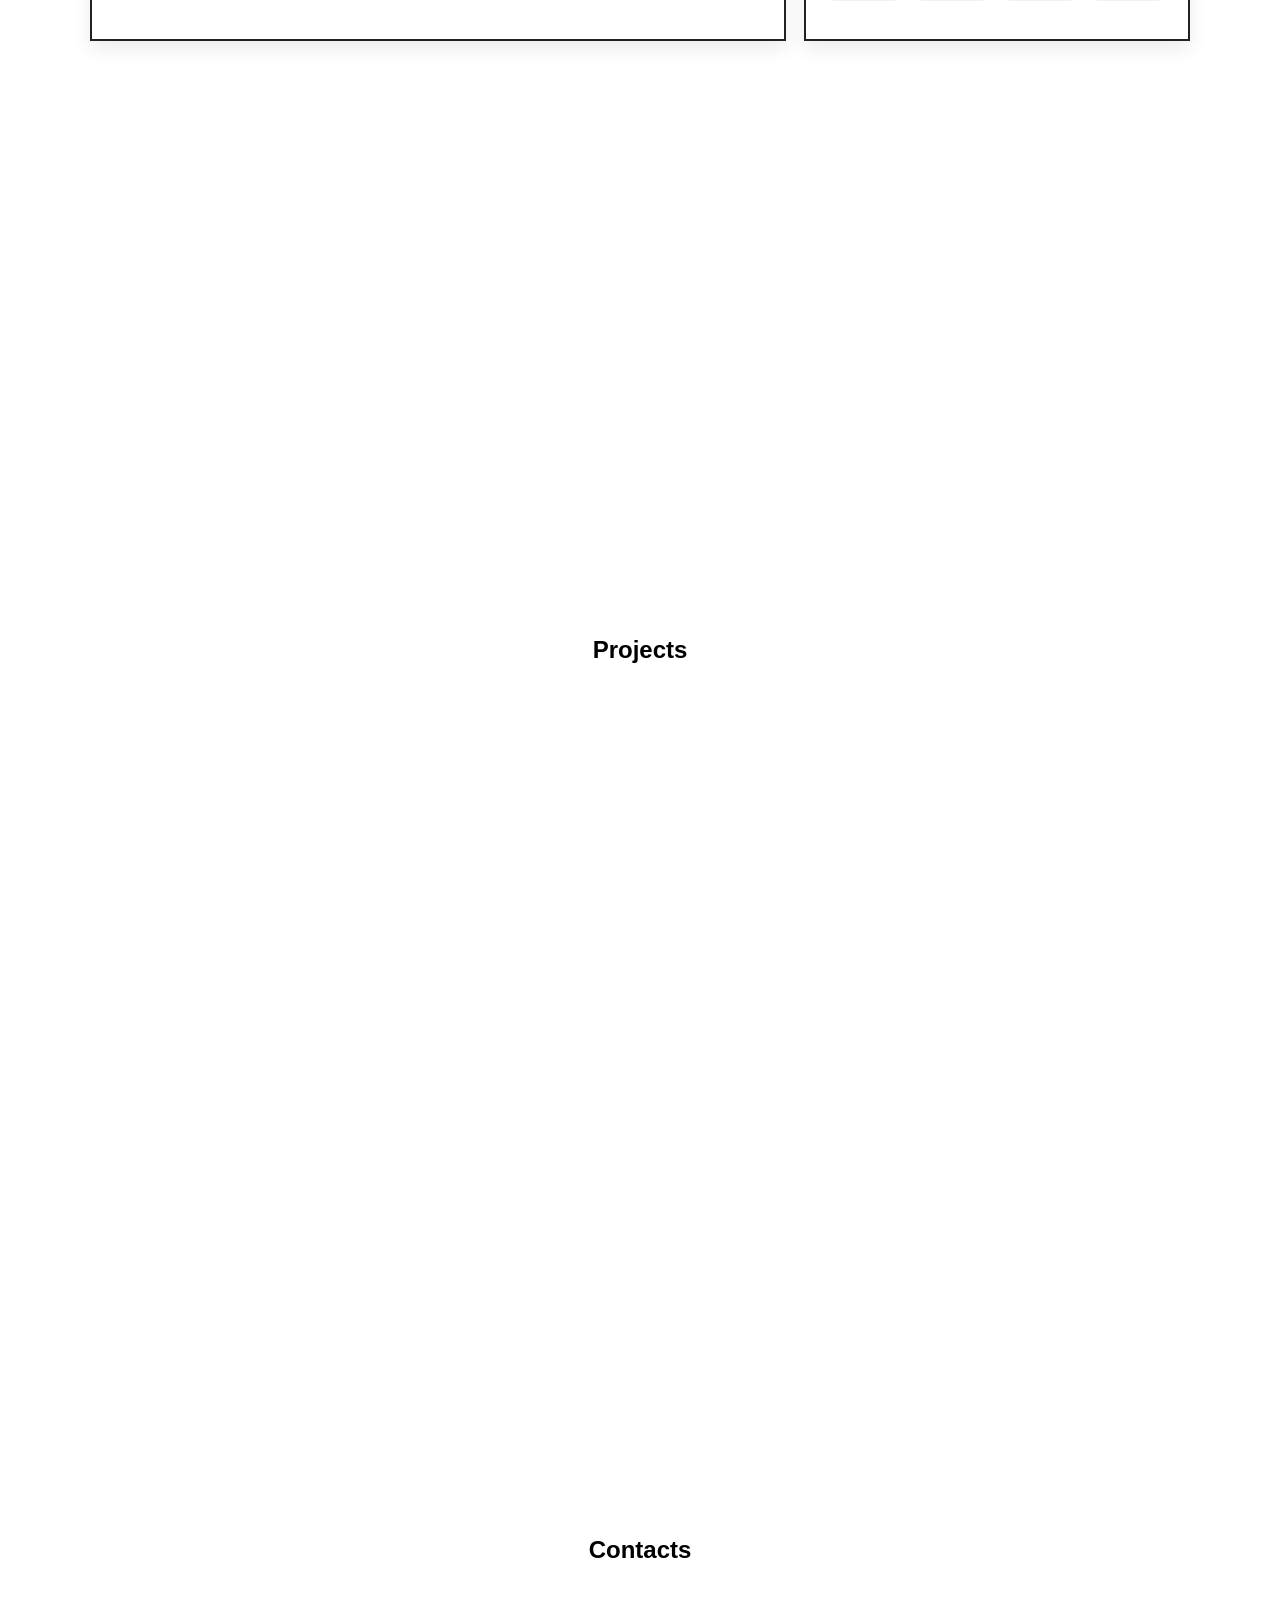
==== commit bb084224: "Ten Commits, About Me (Tech Stack, Flip Card)" ====
--- a/HeroSection.html
+++ b/HeroSection.html
@@ -118,7 +118,7 @@
         
         <div class="tech-card reveal-right">
           <h2>Tech Stack</h2>
-      
+          <!--Frontend-->
           <div class="stack-group">
             <h3>Frontend</h3>
 
@@ -137,7 +137,7 @@
                 </div>
               </div>
 
-              <div class="skill card">
+              <div class="skill-card">
                 <div class="skill-inner">
 
                   <div class="skill-front">
@@ -153,6 +153,9 @@
               <div class="skill-card">
                 <div class="skill-inner">
 
+                  <div class="skill-front">
+                    JAVASCRIPT
+                  </div>
                   <div class="skill-back">
                     <img src="js.png" alt="">
                   </div>
@@ -161,7 +164,7 @@
             </div>
           </div>
 
-          <!--Backend-->>
+          <!--Backend-->
           <div class="stack-group">
            <h3>Backend</h3>
 
@@ -210,7 +213,7 @@
           </div>
         </div>
 
-          <!--Database-->>
+          <!--Database-->
           <div class="stack-group">
             <h3>Database</h3>
 
@@ -245,7 +248,7 @@
             </div>
           </div>
           
-          <!--Tools-->>
+          <!--Tools-->
           <div class="stack-group">
             <h3>Tools</h3>
 
--- a/HeroSection.css
+++ b/HeroSection.css
@@ -649,3 +649,117 @@
   }
 }
 
+/*Skill Flip Card-------------------*/
+.tags{
+  display:flex;
+  flex-wrap:wrap;
+  gap:8px;
+}
+
+.skill-card{
+  width:80px;
+  height:35px;
+  perspective:1000px;
+
+  opacity:0;
+  transform:translateY(20px) scale(0.9);
+
+  animation:zoomIn .6s ease forwards;
+  overflow:hidden;
+  border-radius:10px;
+}
+
+.skill-inner{
+  width:100%;
+  height:100%;
+  position:relative;
+  transform-style:preserve-3d;
+  transition:transform .7s;
+}
+body.dark .skill-front{
+  background:#222;
+  color:white;
+}
+
+body.dark .skill-back{
+  background:#111;
+}
+.skill-card:hover .skill-inner{
+  transform:rotateY(180deg);
+}
+
+/*for font and back*/
+.skill-front,
+.skill-back{
+  position:absolute;
+  width:100%;
+  height:100%;
+  top:0;
+  left:0;
+
+  display:flex;
+  justify-content:center;
+  align-items:center;
+  backface-visibility:hidden;
+  -webkit-backface-visibility:hidden;
+
+  border-radius:10px;
+}
+
+/*Front*/
+.skill-front{
+  background:#f2f2f2;
+  color:#111;
+
+  font-size:11px;
+  font-weight:bold;
+
+  transition:.3s;
+}
+
+/*Back*/
+.skill-back{
+  background:#222;
+
+  transform:rotateY(180deg);
+}
+
+/*Para sa Logo*/
+.skill-back img{
+  width:26px;
+  height:26px;
+
+  object-fit:contain;
+}
+
+/*for hover lang*/
+.skill-card:hover .skill-front{
+  background:#222;
+  color:white;
+}
+
+/*Dark Mode-------------*/
+body.dark .skill-front{
+  background:#222;
+  color:white;
+}
+
+body.dark .skill-back{
+  background:white;
+}
+
+/* Reverse hover sa dark */
+body.dark .skill-card:hover .skill-front{
+  background:white;
+  color:black;
+}
+
+/*Responsive--------------------*/
+@media(max-width:768px){
+
+  .tags{
+    grid-template-columns:
+    repeat(auto-fit, minmax(90px,1fr));
+  }
+
+}
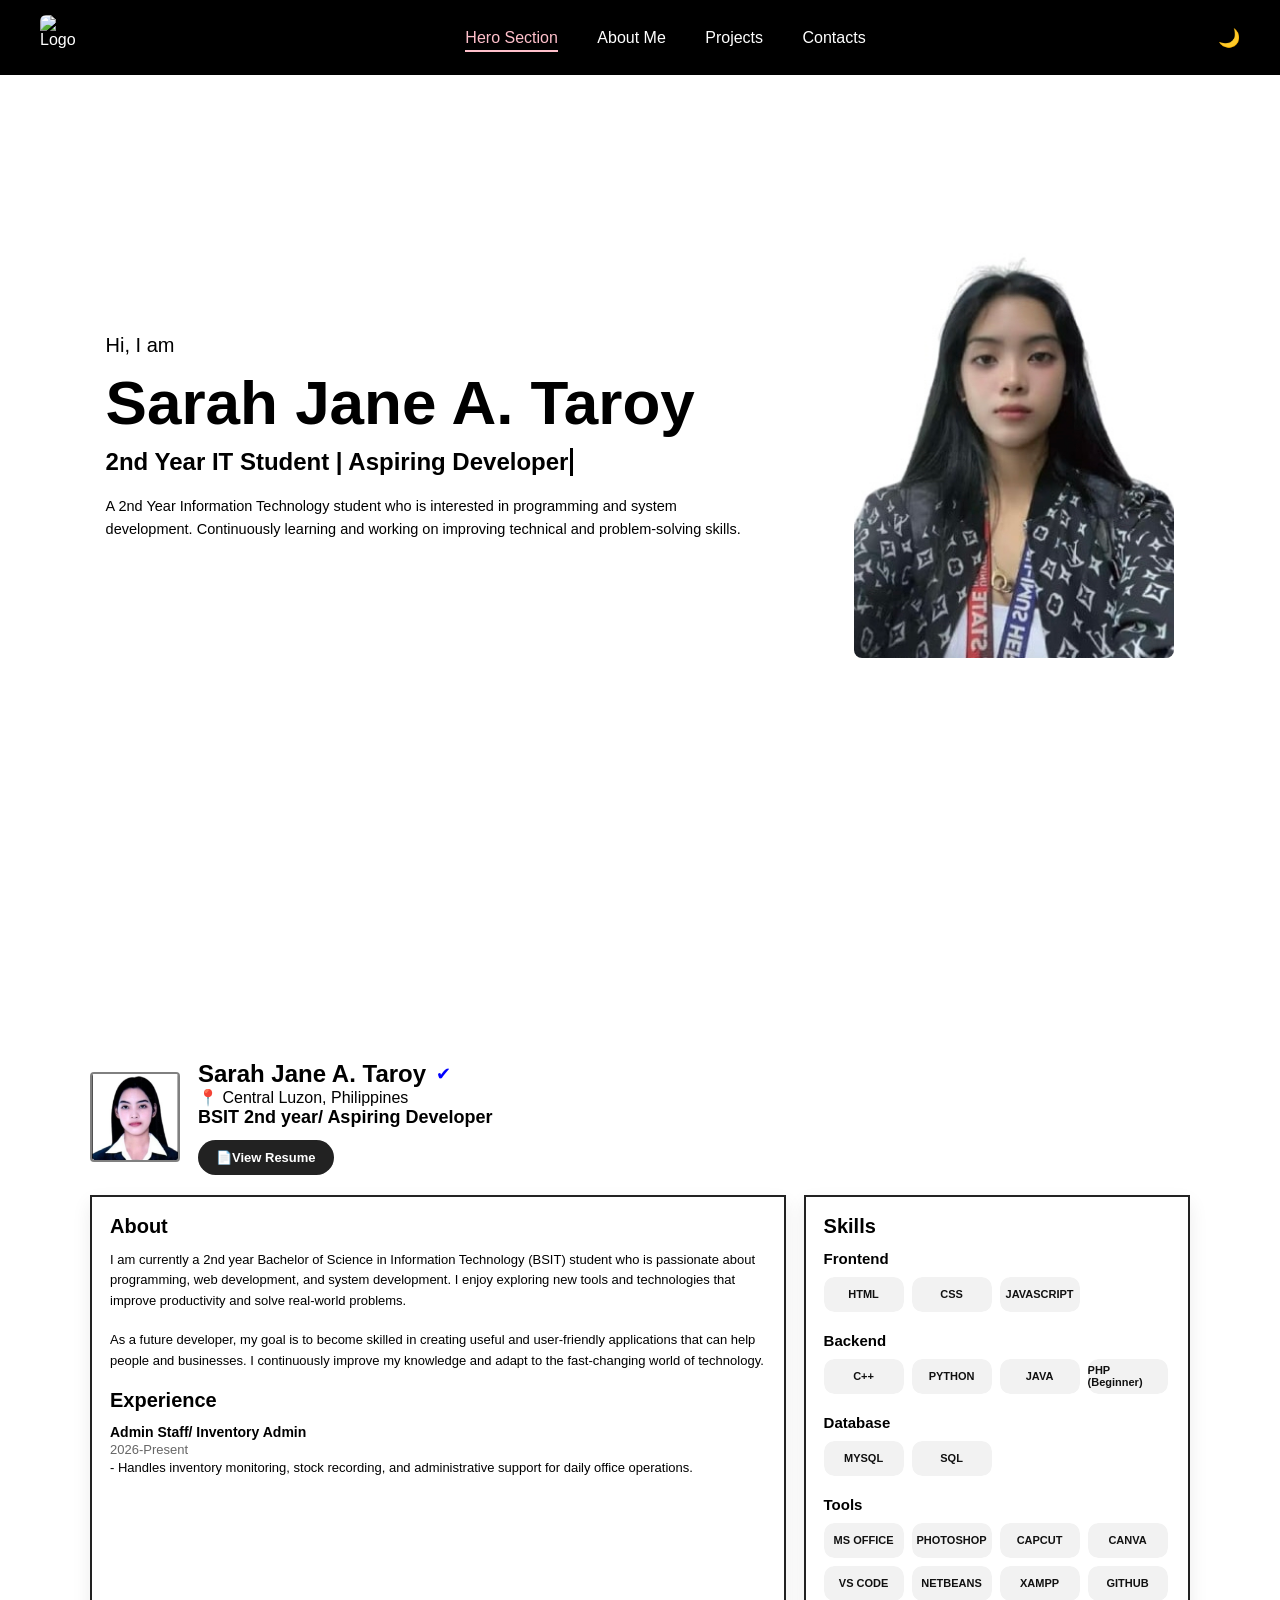
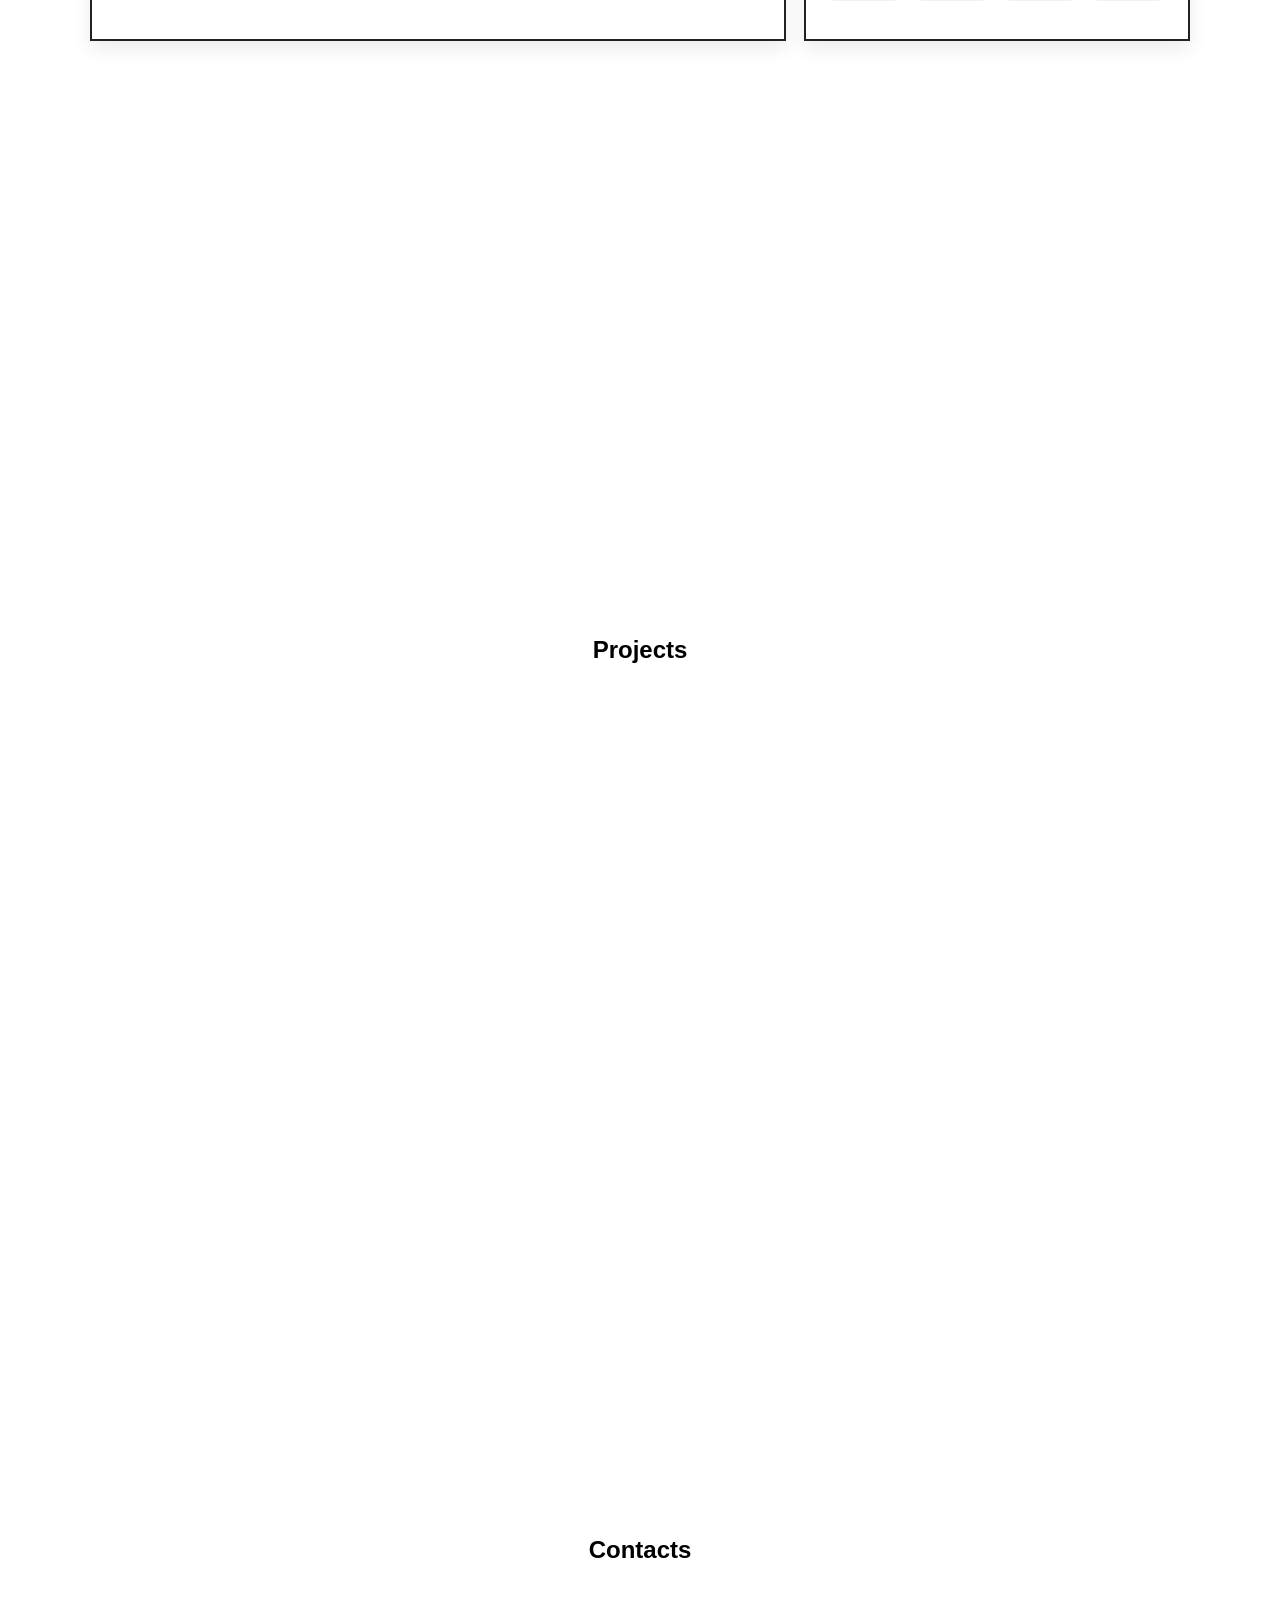
==== commit 365c056d: "Eleven Commits, About Me (logo)" ====
--- a/HeroSection.html
+++ b/HeroSection.html
@@ -117,7 +117,7 @@
         </div>
         
         <div class="tech-card reveal-right">
-          <h2>Tech Stack</h2>
+          <h2>Skills</h2>
           <!--Frontend-->
           <div class="stack-group">
             <h3>Frontend</h3>
@@ -178,7 +178,7 @@
                 </div>
 
                 <div class="skill-back">
-                  <img src="" alt="">
+                  <img src="c++.png" alt="">
                 </div>
              
               </div>
@@ -192,7 +192,7 @@
                 </div>
 
                 <div class="skill-back">
-                  <img src="" alt="">
+                  <img src="python.png" alt="">
                 </div>         
               </div>
             </div>
@@ -201,11 +201,24 @@
               <div class="skill-inner">
 
                 <div class="skill-front">
+                  JAVA
+                </div>
+
+                <div class="skill-back">
+                  <img src="java.png" alt="">
+                </div>         
+              </div>
+            </div>
+
+            <div class="skill-card">
+              <div class="skill-inner">
+
+                <div class="skill-front">
                   PHP (Beginner)
                 </div>
 
                 <div class="skill-back">
-                  <img src="" alt="">
+                  <img src="php.png" alt="">
                 </div>         
               </div>
             </div>
@@ -227,7 +240,7 @@
                 </div>
 
                 <div class="skill-back">
-                  <img src="" alt="">
+                  <img src="mysql.png" alt="">
                 </div>
               </div>
              </div>
@@ -240,7 +253,7 @@
                 </div>
 
                 <div class="skill-back">
-                  <img src="" alt="">
+                  <img src="sql.png" alt="">
                 </div>
               </div>
              </div>
@@ -262,20 +275,20 @@
                 </div>
 
                 <div class="skill-back">
-                  <img src="" alt="">
-                </div>
-              </div>
-             </div>
-
-             <div class="skill-card">
-              <div class="skill-inner">
-
-                <div class="skill-front">
-                  ADOBE
-                </div>
-
-                <div class="skill-back">
-                  <img src="" alt="">
+                  <img src="ms office.png" alt="">
+                </div>
+              </div>
+             </div>
+
+             <div class="skill-card">
+              <div class="skill-inner">
+
+                <div class="skill-front">
+                  PHOTOSHOP
+                </div>
+
+                <div class="skill-back">
+                  <img src="ps.png" alt="">
                 </div>
               </div>
              </div>          
@@ -288,7 +301,7 @@
                 </div>
 
                 <div class="skill-back">
-                  <img src="" alt="">
+                  <img src="capcut.png" alt="">
                 </div>
               </div>
              </div>
@@ -301,7 +314,7 @@
                 </div>
 
                 <div class="skill-back">
-                  <img src="" alt="">
+                  <img src="canva.png" alt="">
                 </div>
               </div>
              </div>
@@ -314,7 +327,7 @@
                 </div>
 
                 <div class="skill-back">
-                  <img src="" alt="">
+                  <img src="vscode.png" alt="">
                 </div>
               </div>
              </div>
@@ -327,7 +340,7 @@
                 </div>
 
                 <div class="skill-back">
-                  <img src="" alt="">
+                  <img src="netbeans.png" alt="">
                 </div>
               </div>
              </div>
@@ -340,7 +353,7 @@
                 </div>
 
                 <div class="skill-back">
-                  <img src="" alt="">
+                  <img src="xampp.png" alt="">
                 </div>
               </div>
              </div>
@@ -349,11 +362,11 @@
               <div class="skill-inner">
 
                 <div class="skill-front">
-                  GIT
-                </div>
-
-                <div class="skill-back">
-                  <img src="" alt="">
+                  GITHUB
+                </div>
+
+                <div class="skill-back">
+                  <img src="github.png" alt="">
                 </div>
               </div>
              </div>
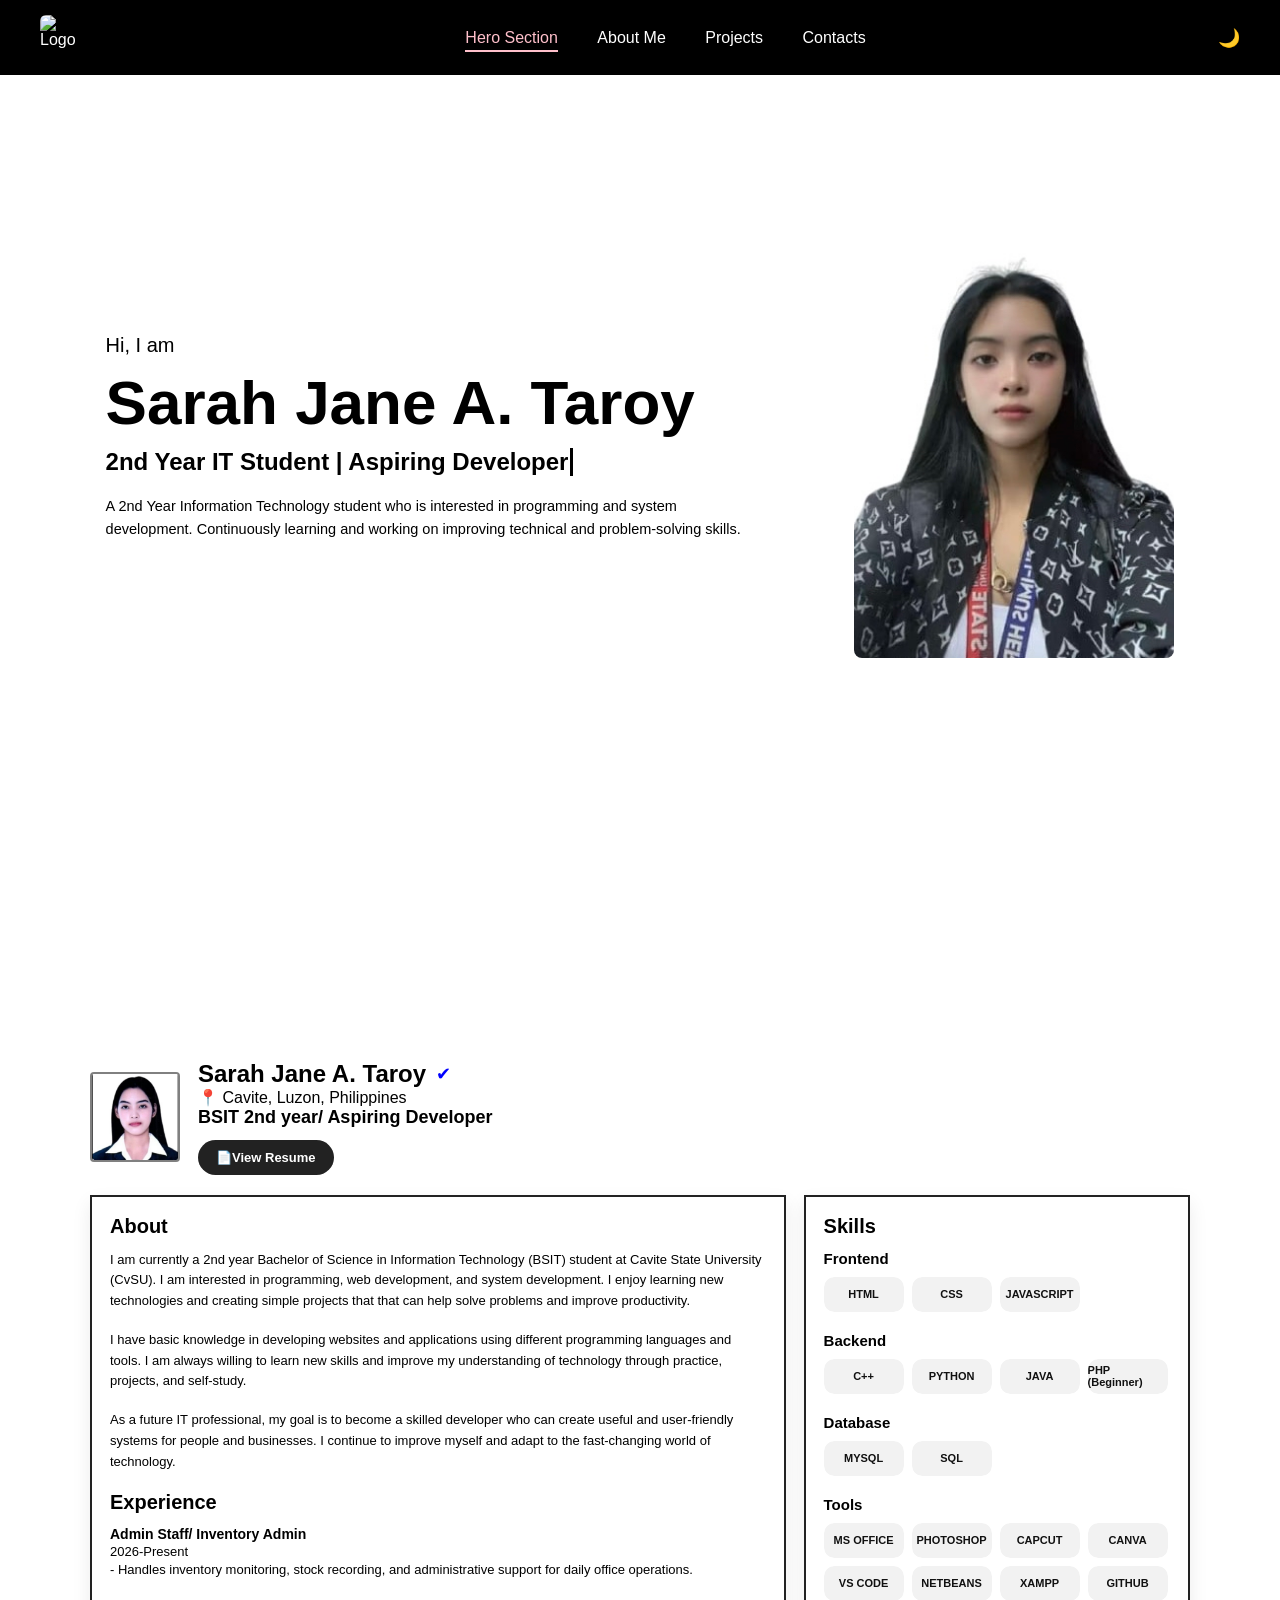
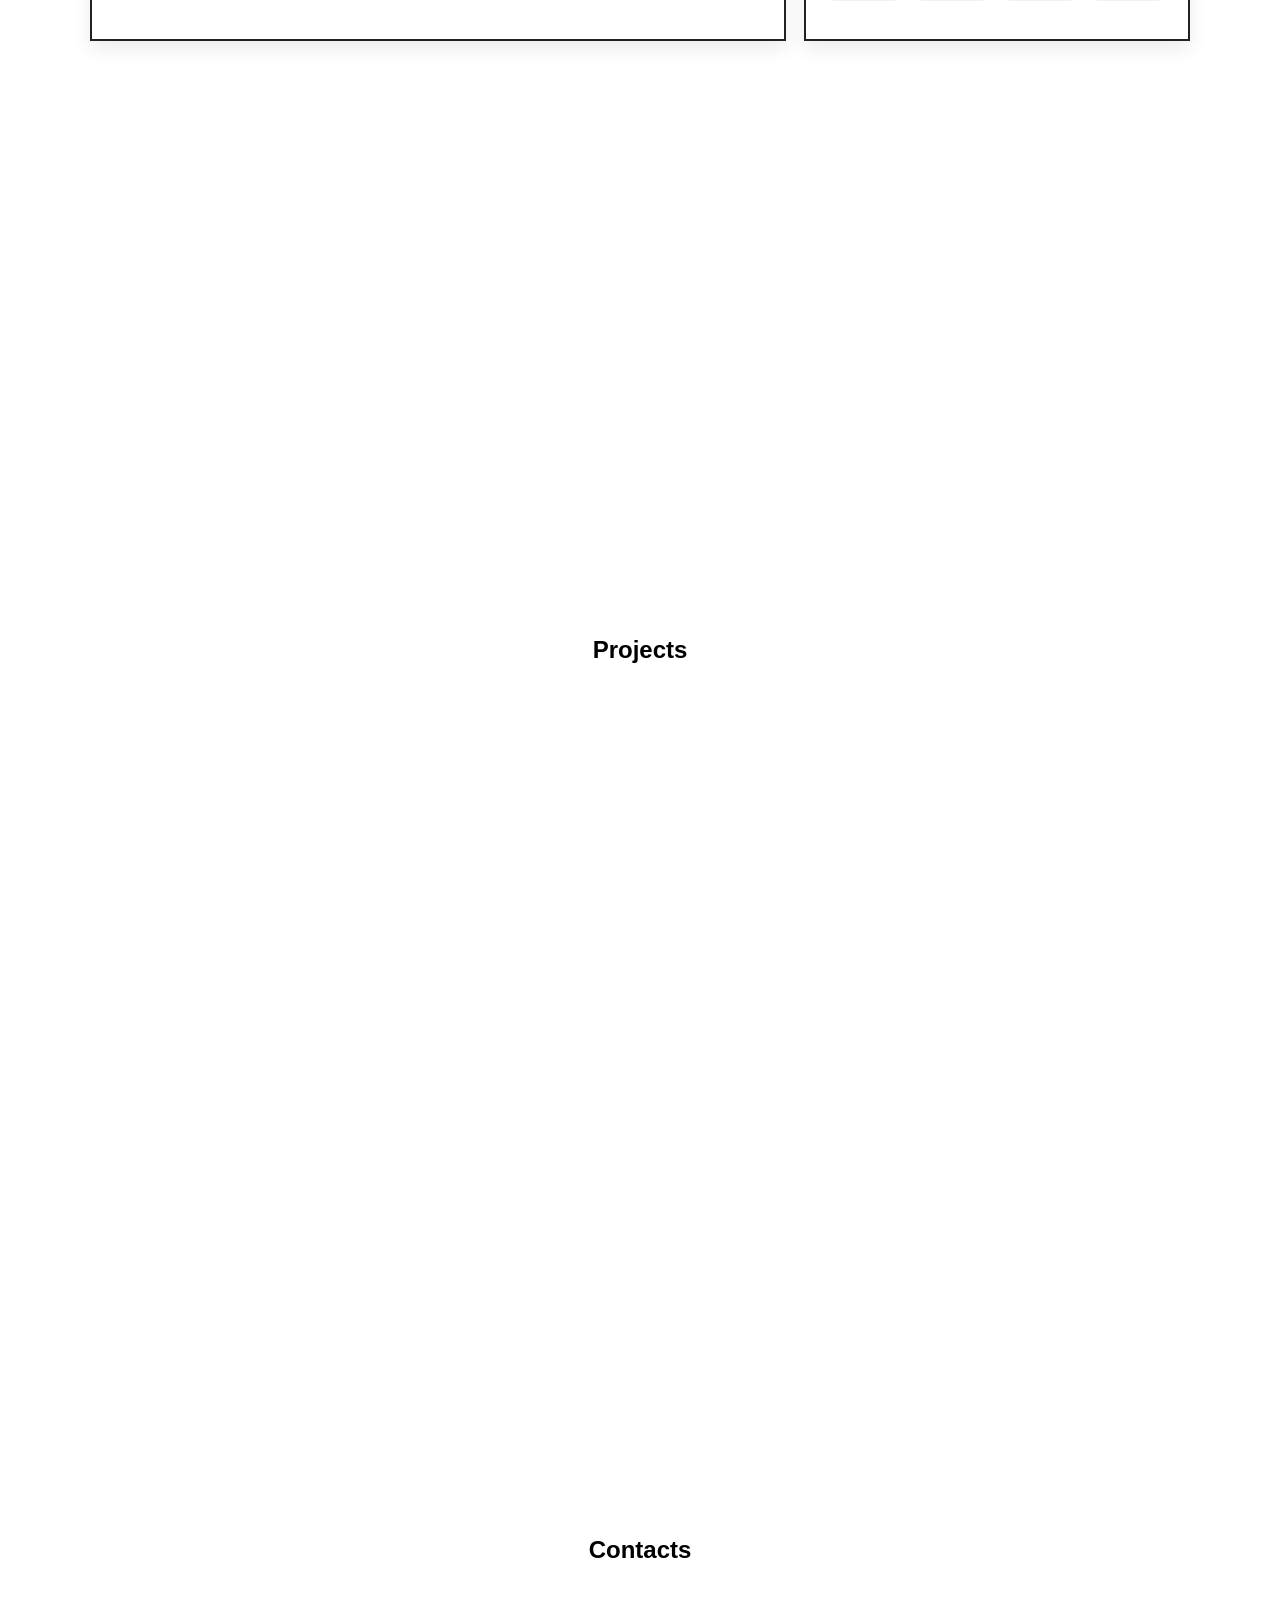
==== commit 639ca3fd: "Twelve commits" ====
--- a/HeroSection.html
+++ b/HeroSection.html
@@ -76,7 +76,7 @@
             <span class="verified">✔</span>
           </div>
 
-          <p class="location">📍 Central Luzon, Philippines</p>
+          <p class="location">📍 Cavite, Luzon, Philippines</p>
           <h3>BSIT 2nd year/ Aspiring Developer</h3>
 
           <button class="resume-btn">
@@ -91,20 +91,25 @@
          <h2>About</h2>
          
          <p>
-           I am currently a 2nd year Bachelor of Science in
-          Information Technology (BSIT) student who is passionate
-          about programming, web development, and system development.
-          I enjoy exploring new tools and technologies that improve
-          productivity and solve real-world problems.
+          I am currently a 2nd year Bachelor of Science in Information Technology (BSIT) student
+          at Cavite State University (CvSU). I am interested in programming, web development,
+          and system development. I enjoy learning new technologies and creating simple projects that
+          that can help solve problems and improve productivity.
          </p>
 
          <br>
          <p>
-          As a future developer, my goal is to become skilled in
-          creating useful and user-friendly applications that can
-          help people and businesses. I continuously improve my
-          knowledge and adapt to the fast-changing world of technology.
+          I have basic knowledge in developing websites and applications using different
+          programming languages and tools. I am always willing to learn new skills and improve my
+          understanding of technology through practice, projects, and self-study.
          </p>
+         <br>
+         <p>
+          As a future IT professional, my goal is to become a skilled developer who can create useful
+          and user-friendly systems for people and businesses. I continue to improve myself and
+          adapt to the fast-changing world of technology.
+         </p>
+
          <br>
          <h2>Experience</h2>
          <h4>Admin Staff/ Inventory Admin</h4>
--- a/HeroSection.css
+++ b/HeroSection.css
@@ -9,7 +9,7 @@
 body {
   background: white;
   color: black;
-  transition: 0.4s ease;
+  transition: background 0.3s, color 0.3s;
   overflow-x:hidden;
 }
 
@@ -152,7 +152,7 @@
   justify-content: center;
   align-items: center;
   background: white;
-  transition: 0.4s ease;
+  transition: background 0.3s, color 0.3s;
   padding:50px 2%; /*para sa text at picture*/
 }
 
@@ -174,7 +174,7 @@
   align-items: center;
   padding: 80px;
   background: #fff;
-  transition: 0.4s;
+  transition: background 0.3s, color 0.3s;
   width: 100%;
   gap:60px;
 }
@@ -305,16 +305,43 @@
   .hero {
     flex-direction: column-reverse;
     text-align: center;
-  }
+    padding:120px 20px 40px;
+    gap:30px;
+  }
+
+  .hero-left{
+    max-width:100%;
+  }
+
+  .intro{
+    font-size:16px;
+    margin-top:10px;
+  }
+
   .name {
-    font-size:18px;
-    margin:auto;
-  }
-
-  .image-box{
-    width:260px;
-    height:340px;
-  }
+    font-size:32px;
+    line-height:1.2;
+  }
+  
+  .role{
+    font-size:16px;
+    white-space:normal;
+    border-right:none;
+    width:100%;
+    animation:none;
+  }
+
+  .desc{
+    font-size:14px;
+    line-height:1.6;
+  }
+
+  .hero-right img{
+    width:220px;
+    height:280px;
+    object-fit:cover;
+  }
+  
   nav{
     display:none;
   }
@@ -500,7 +527,8 @@
 /*Yr text exp*/
 .about-card span{
   font-size:13px;
-  color:#666;
+  color:inherit;
+  font-weight:500;
 }
 
 /*Tech Card---------------------*/
